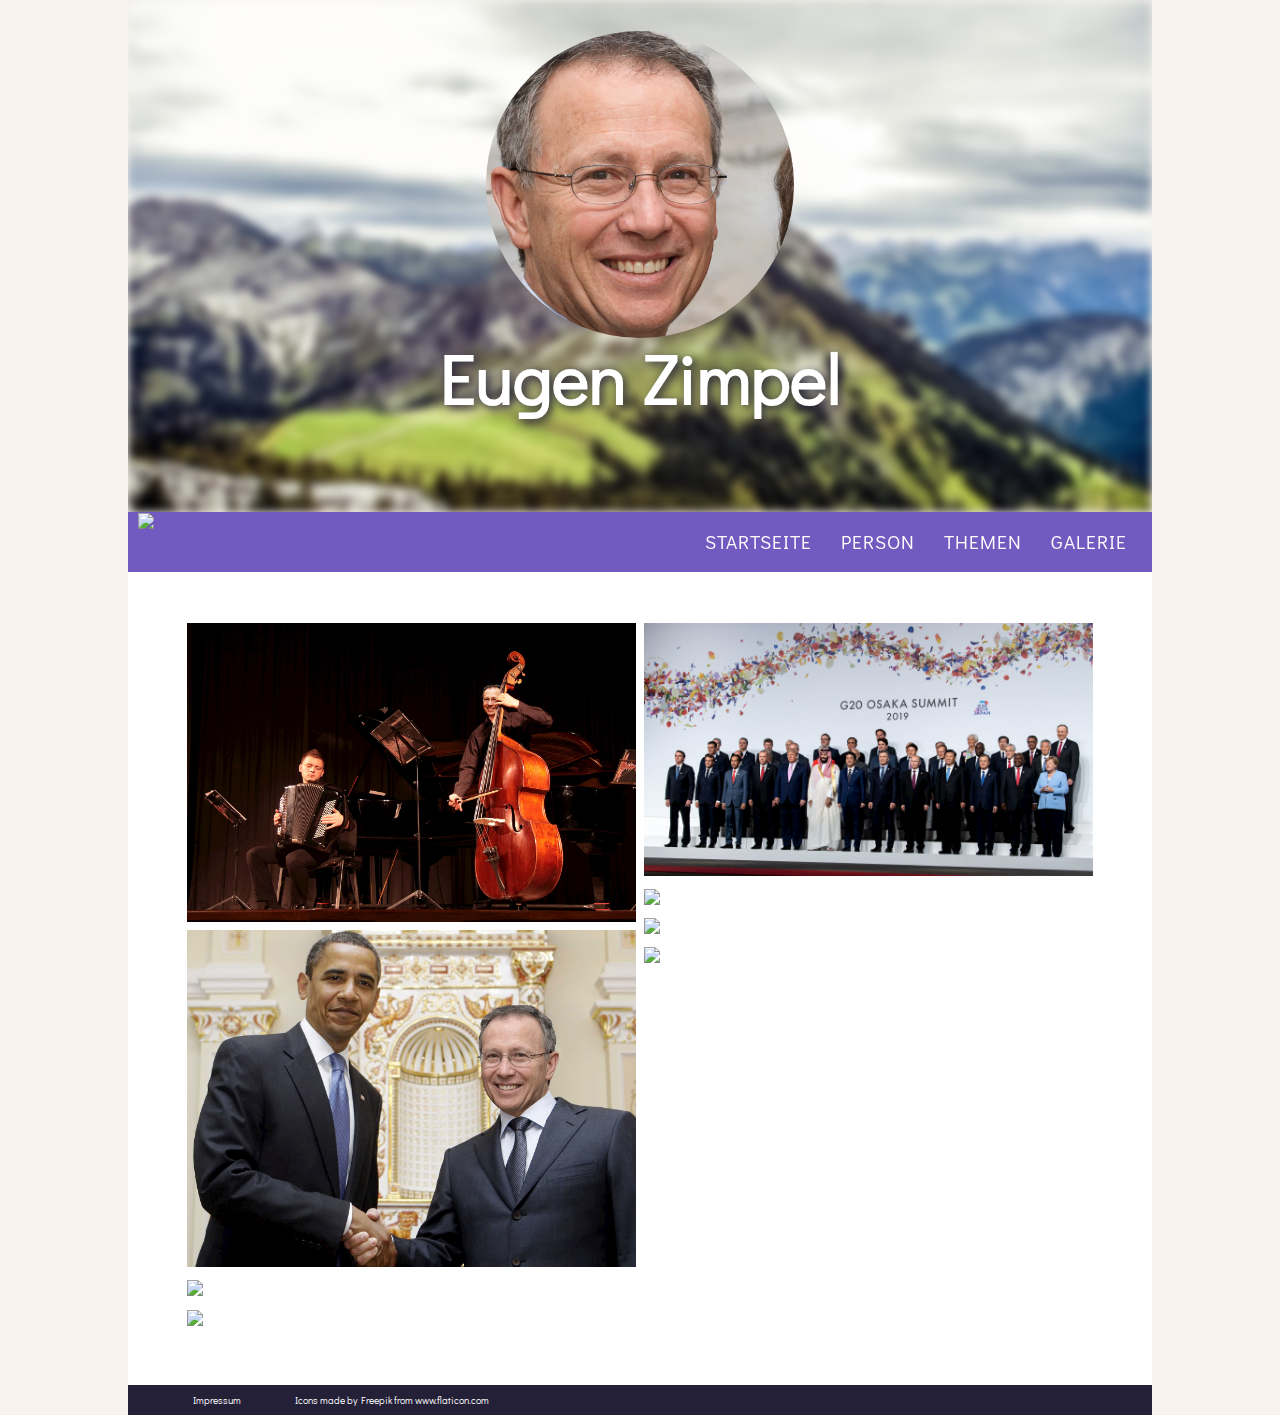
==== subsites/gallery.html @ f3b70e69 "Added: Bilder bei Themen (Work in progress)" ====
<!DOCTYPE html>
<html>

<head>
	<meta charset="UTF-8">
	<meta name="viewport" content="width=device-width, initial-scale=1.0">
	<link rel="stylesheet" href="../main.css" type="text/css">
	<title>Eugen Zimpel | Galerie</title>
	<link rel="apple-touch-icon" sizes="180x180" href="../apple-touch-icon.png">
	<link rel="icon" type="image/png" sizes="32x32" href="../favicon-32x32.png">
	<link rel="icon" type="image/png" sizes="16x16" href="../favicon-16x16.png">
	<link rel="manifest" href="../site.webmanifest">
	<link rel="mask-icon" href="../safari-pinned-tab.svg" color="#5bbad5">
	<meta name="msapplication-TileColor" content="#da532c">
	<meta name="theme-color" content="#ffffff">
	<link rel="stylesheet" href="https://fonts.googleapis.com/css?family=Didact Gothic">

</head>

<body>
	<div id="wrapper">
		<div id="banner">
			<img class="fill" id="MenuBackground" src="../assets/banner.jpg" alt="">
			<div id="portrait">
				<img src="../assets/eugenzimpel.jpg" alt="">
				<h1>Eugen Zimpel</h1>
			</div>
		</div>
		<header class="CenterHorizontal">
			<a href="../index.html"><img id="logo" src="../assets/abc_weiss.svg"></a href="../index.html">
			<nav id="navigation">
				<label class="noselect" for="hamburger">&#9776;</label>
				<input type="checkbox" id="hamburger">
				<ul>
					<li><a href="../index.html">Startseite</a></li>
					<li><a href="person.html">Person</a></li>
					<li><a href="themes.html">Themen</a></li>
					<li><a href="gallery.html">Galerie</a></li>
				</ul>
			</nav>
		</header>
		<div id="content" class="CenterHorizontal">
			<div class="row">
				<div class="column">
					<div class="galleryGraphicDiv">
						<img class="galleryGraphic" src="../assets/eugen_bass.jpg">
					</div>
					<div class="galleryGraphicDiv">
						<img class="galleryGraphic" src="../assets/eugen_obama.jpg">
					</div>
					<div class="galleryGraphicDiv">
						<img class="galleryGraphic" src="../assets/eugen_dobrindt.jpg">
					</div>
					<div class="galleryGraphicDiv">
						<img class="galleryGraphic" src="../assets/eugen_merkel.png">
					</div>
				</div>
				<div class="column">
					<div class="galleryGraphicDiv">
						<img id="IMGeugenG20" class="galleryGraphic" src="../assets/eugen_g20.jpg">
					</div>
					<div class="galleryGraphicDiv">
						<img class="galleryGraphic" src="../assets/eugen_queen.jpg">
					</div>
					<div class="galleryGraphicDiv">
						<img class="galleryGraphic" src="../assets/eugen_farmerLow.jpg">
					</div>
					<div class="galleryGraphicDiv">
						<img class="galleryGraphic" src="../assets/eugen_wef.jpg">
					</div>
				</div>
			</div>
		</div>
		<footer class="CenterHorizontal">
			<p><a href="imprint.html">Impressum</a></p>
			<p>Icons made by <a href="https://www.flaticon.com/authors/freepik" title="Freepik">Freepik</a> from <a
					href="https://www.flaticon.com/" title="Flaticon"> www.flaticon.com</a></p>
		</footer>
	</div>
</body>

</html>
---- main.css ----
html, body, div, span, applet, object,
iframe, h1, h2, h3, h4, h5, h6, p, blockquote,
pre, a, abbr, acronym, address, big, cite,
code, del, dfn, em, img, ins, kbd, q, s, samp,
small, strike, strong, sub, sup, tt, var, b,
u, i, center, dl, dt, dd, ol, ul, li, fieldset,
form, label, legend, table, caption, tbody,
tfoot, thead, tr, th, td, article, aside,
canvas, details, embed, figure, figcaption,
footer, header, hgroup, menu, nav, output, ruby,
section, summary, time, mark, audio, video {
	/* Für alle Elemente zunächst margin, padding, border auf 0 setzen (da es einige Standardwerte gibt)
	und die Schriftart für alle Elemente übernehmen */
	margin: 0;
	padding: 0;
	border: 0;
	font-size: 100%;
	font: inherit;
}

html {
	/* Dadurch hat die "Padding"-Eigenschaft keinen Einfluss auf die Gesamtgröße des Elements */
	box-sizing: border-box;
}

*, *:before, *:after {
	/* border-box für alle Elemente übernehmen */
	box-sizing: inherit;
}

strong, b {
	font-weight: 1000;
}

body {
	font-family: "Didact Gothic";
	font-size: 16px;
	background-color: #F7F2ED;
}

header {
	/* Header immer oben anzeigen */
	position: -webkit-sticky;
	position: sticky;
	top: 0;
	background-color: #725ac1; /* Zwischenhalter für Farbe: 0098D4 */
	height: 60px;
	width: 100%;
	z-index: 100;
}

footer {
	height: 30px;
	width: 100%;
	line-height: 25px;
	background-color: #242038;
	padding: 0 15px;
	text-decoration: none;
}

footer > p {
	margin-left: 50px;
	color: white;
	display: inline;
	text-decoration: none;
	font-size: 10px;
}

footer a {
	color: white;
	display: inline;
	text-decoration: none; /* Strich unter dem Link ausblenden */
}

h1, h2, h3, h4, h5, h6 {
	color: #242038;
	font-weight: 700; /* Linienstärke der Schrift */
	line-height: 1em;
	margin: 0 0 0.5625em 0;
}

	h1 a, h2 a, h3 a, h4 a, h5 a, h6 a {
		border: 0;
		color: inherit;
		text-decoration: none;
	}

h1 {
	font-size: 3.5em;
}

h2 {
	font-size: 2em;
}

h3 {
	font-size: 1.75em;
}

h4 {
	font-size: 1.25em;
}

h5 {
	font-size: 0.9em;
}

h6 {
	font-size: 0.7em;
}

p {
	font-size: 1.2em;
	margin: 0 0 2.25em 0;
}

li {
	font-size: 1.2em;
	margin: 0 0 0.5em 0;
}

ul {
	font-size: 1em;
	margin-left: 20px;
	margin-bottom: 35px;
}

/*

	Basiselemente im HTML-Dokument

*/

/* Der Wrapper beinhaltet die Content-Elemente im Body, damit man z.B. nur an einer Stelle die Breite setzen muss */
#wrapper {
	width: 80vw;
	align-self: center;
	margin-left: 10vw;
	margin-right: auto;
}

#content {
	width: 100%;
	background-color: #FFFFFF;
	padding: 5%;
}

.noselect {
	/* Damit kann das Burger-Icon nicht markiert werden */
	-webkit-touch-callout: none; /* iOS Safari */
	-webkit-user-select: none; /* Safari */
	-khtml-user-select: none; /* Konqueror HTML */
	-moz-user-select: none; /* Old versions of Firefox */
	-ms-user-select: none; /* Internet Explorer/Edge */
	user-select: none; /* Non-prefixed version, currently supported by Chrome, Opera and Firefox */
  }

.fill {
	/* Wird für ein responsives Seitenverhältnis benötigt */
	overflow: hidden;
	object-fit: cover;
}

/* Banner mit Landschaft und Portrait */
#MenuBackground {
	width: 100%;
	height: auto;

	 /* Unschärfe-Effekt */
	filter: blur(5px);
	transition: filter 0.7s ease-in-out;
}

#banner {
	position: relative;
	width: 100%;
	height: 60vh;
	min-height: 450px;
	max-height: 40vw;
	display: flex;
	overflow: hidden;
}

#banner:hover #MenuBackground {
	/* Bild bei Hover schärfen */
	filter: blur(0);
}

#portrait {
	width: 100%;
	height: 80%;
	position: absolute;
	top: 0;
	left: 0;
	text-align: center;
}

#portrait h1 {
	color: white;	
	text-shadow: 3px 3px 10px #242038;
	margin-left: auto;
	margin-right: auto;
	font-size: 5.5vw;
	/*v
	Das hier wäre die Umrandung	
	-webkit-text-stroke-color: black;
	-webkit-text-stroke-width: 2.00px;
	*/
}

#portrait img {
	margin-top: 3%;
	height: 75%;
	max-height: 25vw;
	border-radius: 50%;
}

/* Navigationsleiste im Header */
#logo {
	height: 100%;
	margin-left: 1%;	
}

#navigation {
	/* Navigationselemente rechts anordnen */
	position: absolute;
	top: 0;
	right: 0;

	line-height: 60px;
	height: 100%;
	width: 75%;
}

#navigation > ul {
	/* Ungeordnete Liste für Startseite, Person, Themen, Galerie */
	list-style-type: none; /* Keine Listenpunkte */
	float: right;
}

#navigation > ul > li {
	display: inline-block; /* Listenelemente in einer Zeile anzeigen */
	margin-right: 25px;
	font-size: 1.2em;
	letter-spacing: 1px; /* Abstand zwischen den Zeichen */
}

#navigation > ul > li > a {
	color: white !important;
	text-transform: uppercase; /* Buchstaben in CAPS anzeigen */
	text-decoration: none;
	float: right;

	/* Dauer der Animation */
	-webkit-transition: 0.25s ease-in-out;
	-moz-transition: 0.25s ease-in-out;
	-o-transition: 0.25s ease-in-out;
	transition: 0.25s ease-in-out;
}

#navigation > ul > li > a:hover {
	/* Elemente bewegen sich bei Hover nach oben */
	-webkit-transform: translateY(-0.25em);
	-moz-transform: translateY(-0.25em);
	-o-transform: translateY(-0.25em);
	-ms-transform: translateY(-0.25em);
	transform: translateY(-0.25em);
}

/* Hamburgericon */
#navigation label, #hamburger {
	display: none; /* In der Desktopansicht soll das Hamburgericon nicht angezeigt werden */
}

/*

	Person

*/
.width-25 {
	width:25%;
}

.table{
	border-spacing: .6em;
	margin-top: -1em;
}

/*

	Galerie

*/
.row {
	display: flex;
	flex-wrap: wrap;
	padding: 0 4px;
	overflow: hidden;
	margin: auto;
	/* align-items: center; */
	justify-content: center;
	z-index: 0;
}

.column {
	flex: 50%;
	max-width: 50%;
	padding: 0 4px;
	overflow: hidden;
	z-index: 0;
}
  
.column img {
	vertical-align: middle;
	width: 100%;
	transition: transform .5s ease;
	overflow: hidden;
}

.galleryGraphicDiv {
	overflow: hidden;
	margin-bottom: 8px;
}

#IMGeugenG20 {
	transform-origin: 95% 50%;
  	transition: transform 1s, filter .5s ease-out;
}

.galleryGraphic:hover {
	transform: scale(1.2);
}

#IMGeugenG20:hover {
	transform: scale(5);
}

/*

	Breakpoints für verschiedene Fensterbreiten

*/

@media only screen and (max-width: 1680px) {

}

@media only screen and (max-width: 1080px) {
	#portrait img {
		margin-top: 3%;
		max-height: 75vw;
		max-width: 75vw;
	}

	#portrait h1 {
		font-size: 3.75em;
	}
}
 
@media only screen and (max-width: 840px) {
	#navigation ul {
		display: none; /* Wichtig: Normalerweise wird in der mobilen Ansicht das Menü ausgeblendet */
		background-color: #725ac1;
		width: 300px; /* Breite des erscheinenden Menüs */
	}

	#navigation ul li {
		display: block;
		margin: 0;
		height: 60px; /* Höhe der Menüelemente */
		border-top: 1px solid #242038; /* Trennstrich zwischen den Elementen */
	}

	#navigation ul li a {
		width: 300px;
		text-align: center;
	}

	#navigation > ul > li > a:hover{
		/* Bei der mobilen Ansicht bewegen sich die Elemente bei Hover nach rechts */
		-webkit-transform: translateX(1em);
		-moz-transform: translateX(1em);
		-o-transform: translateX(1em);
		-ms-transform: translateX(1em);
		transform: translateX(1em);
	}
	
	/* Burgersymbol */
	#navigation label {
		display: block;
		margin-left: 80%;
		width: 20%;
		font-size: 1.5em;
		font-style: normal;
		text-align: center;
	}

	#navigation input:checked ~ ul {
		/* Wenn die Checkbox aktiviert wird (-> Burgericon angetippt), werden die Menüelemente untereinander angezeigt */
		display: block;
	}

	#portrait {
		margin-top: 2vh;
		width: 100%;
		font-size: 25px;
	}

	#portrait h1 {
		font-size: 2.5em;
	}

	#wrapper {
		width: 92vw;
		margin-left: 4vw;
	}

	.column {
		flex: 50%;
		max-width: 50%;
	}
}

/* Extra small devices (phones, 600px and down) */
@media only screen and (max-width: 736px) {
	.column {
		flex: 100%;
		max-width: 100%;
	}
}

/*

	Animationen

*/
@-webkit-keyframes zoomout {
	0% {transform: scale(1);}
	50% {transform: scale(0.67);}
	100% {transform: scale(1);}
}

@keyframes zoomout {
	  0% {transform: scale(1);}
	50% {transform: scale(0.67);}
	100% {transform: scale(1);}
}

@-webkit-keyframes zoomoutFull {
	0% {
		/* transform: scale(10); */
		/* width: 100vw;
		height: auto; */
		/* margin-left: 20vw; */
		/* position:relative; */
		width: 100vw;
		height: auto;
		z-index: 10000;
		/* transition: 2s all; */
	}
	/* 50% {transform: scale(2.5);} */
	100% {
		/* transform: scale(1);
		margin-left: 0vw;
		position:relative;
		z-index: 10000; */
		/* height: 100%;
		width: auto; */
		/* transition: 2s all; */
		width: 100%;
		height: auto;
	}
}

@keyframes zoomoutFull {
	0% {
		/* transform: scale(10); */
		/* margin-left: 20vw;
		width: 100vw;
		height: auto; */
		/* position:relative; */
		width: 100vw;
		height: auto;
		z-index: 10000;
		/* transition: 2s all; */
	}
	/* 50% {transform: scale(2.5);} */
	100% {
		/* transform: scale(1);
		margin-left: 0vw;
		position:relative;
		z-index: 10000; */
		/* height: 100%;
		width: auto; */
		/* transition: 2s all; */
		width: 100%;
		height: auto;
	}
}
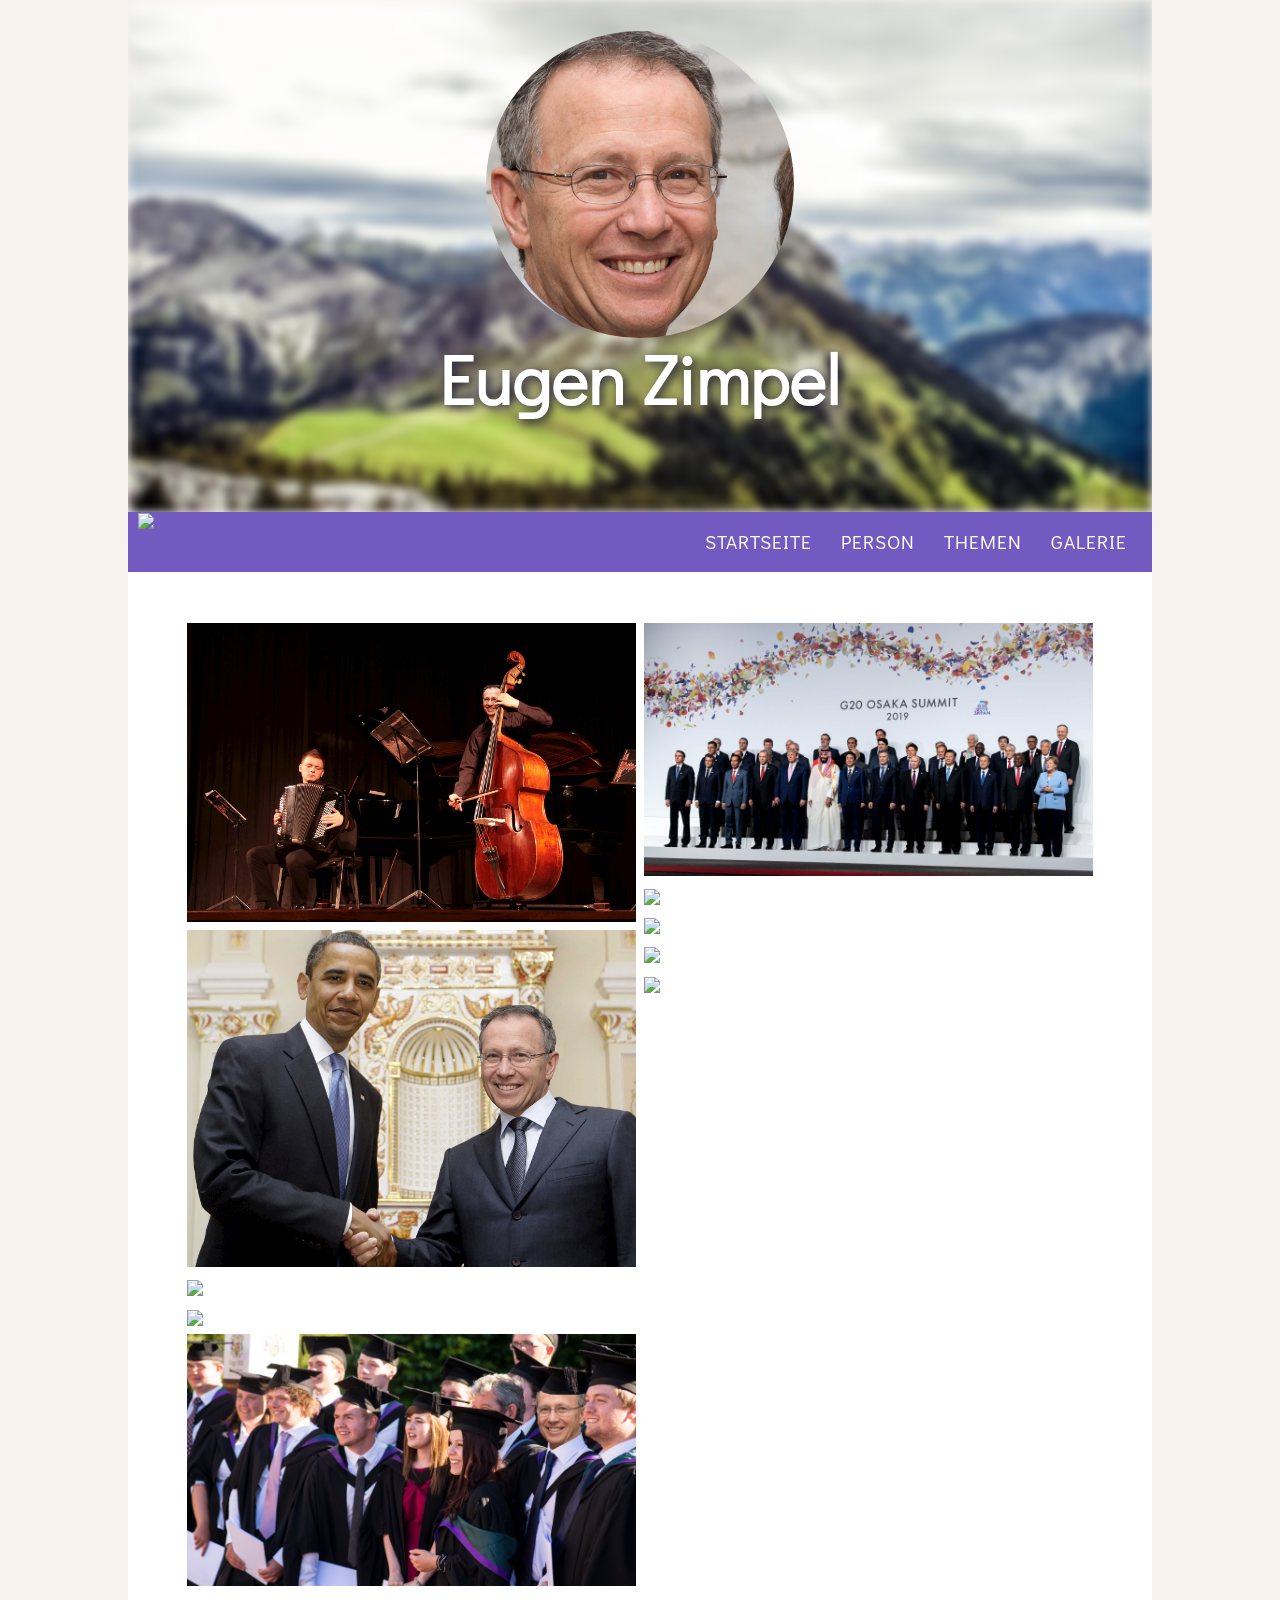
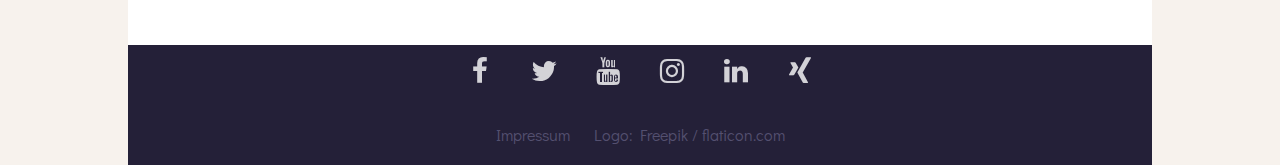
==== commit a31bd1c6: "Added: Graduation Day Foto" ====
--- a/subsites/gallery.html
+++ b/subsites/gallery.html
@@ -14,7 +14,7 @@
 	<meta name="msapplication-TileColor" content="#da532c">
 	<meta name="theme-color" content="#ffffff">
 	<link rel="stylesheet" href="https://fonts.googleapis.com/css?family=Didact Gothic">
-
+	<link rel="stylesheet" href="https://cdnjs.cloudflare.com/ajax/libs/font-awesome/4.7.0/css/font-awesome.min.css">
 </head>
 
 <body>
@@ -26,7 +26,7 @@
 				<h1>Eugen Zimpel</h1>
 			</div>
 		</div>
-		<header class="CenterHorizontal">
+		<header class="noselect">
 			<a href="../index.html"><img id="logo" src="../assets/abc_weiss.svg"></a href="../index.html">
 			<nav id="navigation">
 				<label class="noselect" for="hamburger">&#9776;</label>
@@ -34,7 +34,7 @@
 				<ul>
 					<li><a href="../index.html">Startseite</a></li>
 					<li><a href="person.html">Person</a></li>
-					<li><a href="themes.html">Themen</a></li>
+					<li><a href="topics.html">Themen</a></li>
 					<li><a href="gallery.html">Galerie</a></li>
 				</ul>
 			</nav>
@@ -54,6 +54,9 @@
 					<div class="galleryGraphicDiv">
 						<img class="galleryGraphic" src="../assets/eugen_merkel.png">
 					</div>
+					<div class="galleryGraphicDiv">
+						<img class="galleryGraphic" src="../assets/eugen_graduation.jpg">
+					</div>
 				</div>
 				<div class="column">
 					<div class="galleryGraphicDiv">
@@ -68,13 +71,26 @@
 					<div class="galleryGraphicDiv">
 						<img class="galleryGraphic" src="../assets/eugen_wef.jpg">
 					</div>
+					<div class="galleryGraphicDiv">
+						<img class="galleryGraphic" src="../assets/eugen_family.jpg">
+					</div>
 				</div>
 			</div>
 		</div>
-		<footer class="CenterHorizontal">
-			<p><a href="imprint.html">Impressum</a></p>
-			<p>Icons made by <a href="https://www.flaticon.com/authors/freepik" title="Freepik">Freepik</a> from <a
-					href="https://www.flaticon.com/" title="Flaticon"> www.flaticon.com</a></p>
+		<footer>
+			<div>
+					<a href="http://facebook.com" class="fa fa-facebook" target="_blank"></a>
+					<a href="http://twitter.com" class="fa fa-twitter" target="_blank"></a>
+					<a href="http://youtube.com" class="fa fa-youtube" target="_blank"></a>
+					<a href="http://instagram.com" class="fa fa-instagram" target="_blank"></a>
+					<a href="http://linkedin.com" class="fa fa-linkedin" target="_blank"></a>
+					<a href="http://xing.com" class="fa fa-xing" target="_blank"></a>	
+			</div>
+			<div>
+				<p><a href="imprint.html">Impressum</a></p>
+				<p>Logo: <a href="https://www.flaticon.com/authors/freepik" title="Freepik">Freepik</a> / <a
+						href="https://flaticon.com/" title="Flaticon">flaticon.com</a></p>
+			</div>
 		</footer>
 	</div>
 </body>
--- a/main.css
+++ b/main.css
@@ -1,3 +1,5 @@
+/* https://coolors.co/242038-725ac1-8d86c9-cac4ce-f7ece1 */
+
 html, body, div, span, applet, object,
 iframe, h1, h2, h3, h4, h5, h6, p, blockquote,
 pre, a, abbr, acronym, address, big, cite,
@@ -21,6 +23,8 @@
 html {
 	/* Dadurch hat die "Padding"-Eigenschaft keinen Einfluss auf die Gesamtgröße des Elements */
 	box-sizing: border-box;
+	/* Dadurch wird das Springen im Inhaltsverzeichnis "smooth" */
+	scroll-behavior: smooth;
 }
 
 *, *:before, *:after {
@@ -28,8 +32,12 @@
 	box-sizing: inherit;
 }
 
+a {
+	text-decoration: none; /* Strich unter dem Link ausblenden */
+}
+
 strong, b {
-	font-weight: 1000;
+	font-weight: 700;
 }
 
 body {
@@ -50,26 +58,52 @@
 }
 
 footer {
-	height: 30px;
-	width: 100%;
-	line-height: 25px;
+	height: 120px;
+	width: 100%;
+	line-height: 60px;
 	background-color: #242038;
-	padding: 0 15px;
+	padding: 0 20px;
 	text-decoration: none;
-}
-
-footer > p {
-	margin-left: 50px;
-	color: white;
+	font-size: 1em;
+}
+
+footer div {
+	display: block;
+	height: 50%;
+	width: 100%;
+	text-align: center;
+}
+
+footer p {
+	margin: 0 10px;
+	color: #545070;
 	display: inline;
 	text-decoration: none;
-	font-size: 10px;
+	font-size: 1em;
 }
 
 footer a {
-	color: white;
+	color: #545070;
 	display: inline;
 	text-decoration: none; /* Strich unter dem Link ausblenden */
+}
+
+.fa { /* Social Media-Icons */
+	-webkit-transition: opacity 0.2s ease-in-out;
+	-moz-transition: opacity 0.2s ease-in-out;
+	transition: opacity 0.2s ease-in-out;
+	opacity: 0.8;
+	
+	color: #ffffff;
+	width: 50px;
+	text-align: center;
+	text-decoration: none;
+	margin: 0 5px;
+	font-size: 1.75em !important;
+}
+
+.fa:hover {
+	opacity: 1;
 }
 
 h1, h2, h3, h4, h5, h6 {
@@ -123,6 +157,10 @@
 	font-size: 1em;
 	margin-left: 20px;
 	margin-bottom: 35px;
+}
+
+table {
+	font-size: 1.2em;
 }
 
 /*
@@ -159,6 +197,7 @@
 	/* Wird für ein responsives Seitenverhältnis benötigt */
 	overflow: hidden;
 	object-fit: cover;
+	height: 100%;
 }
 
 /* Banner mit Landschaft und Portrait */
@@ -270,6 +309,7 @@
 /* Hamburgericon */
 #navigation label, #hamburger {
 	display: none; /* In der Desktopansicht soll das Hamburgericon nicht angezeigt werden */
+	color: #FFFFFF;
 }
 
 /*
@@ -288,9 +328,23 @@
 
 /*
 
-	Galerie
+	Galerie / Themen
 
 */
+.div-jmp {
+	position: relative;
+	top: -75px;
+}
+
+#index {
+	padding-left: 25px;
+	font-size: 1.2em !important;
+}
+
+#index a {
+	color: #242038 !important;
+}
+
 .row {
 	display: flex;
 	flex-wrap: wrap;
@@ -317,6 +371,11 @@
 	overflow: hidden;
 }
 
+.column.topic-img {
+	margin-bottom: 25px;
+	padding: 0 2.5%;
+}
+
 .galleryGraphicDiv {
 	overflow: hidden;
 	margin-bottom: 8px;
@@ -423,6 +482,17 @@
 
 /* Extra small devices (phones, 600px and down) */
 @media only screen and (max-width: 736px) {
+	footer p {
+		display: block;
+		height: 50%;
+		margin: 0;
+		line-height: 0;
+	}
+	
+	.fa {
+		width: 10%;
+	}
+	
 	.column {
 		flex: 100%;
 		max-width: 100%;
@@ -497,3 +567,4 @@
 		height: auto;
 	}
 }
+
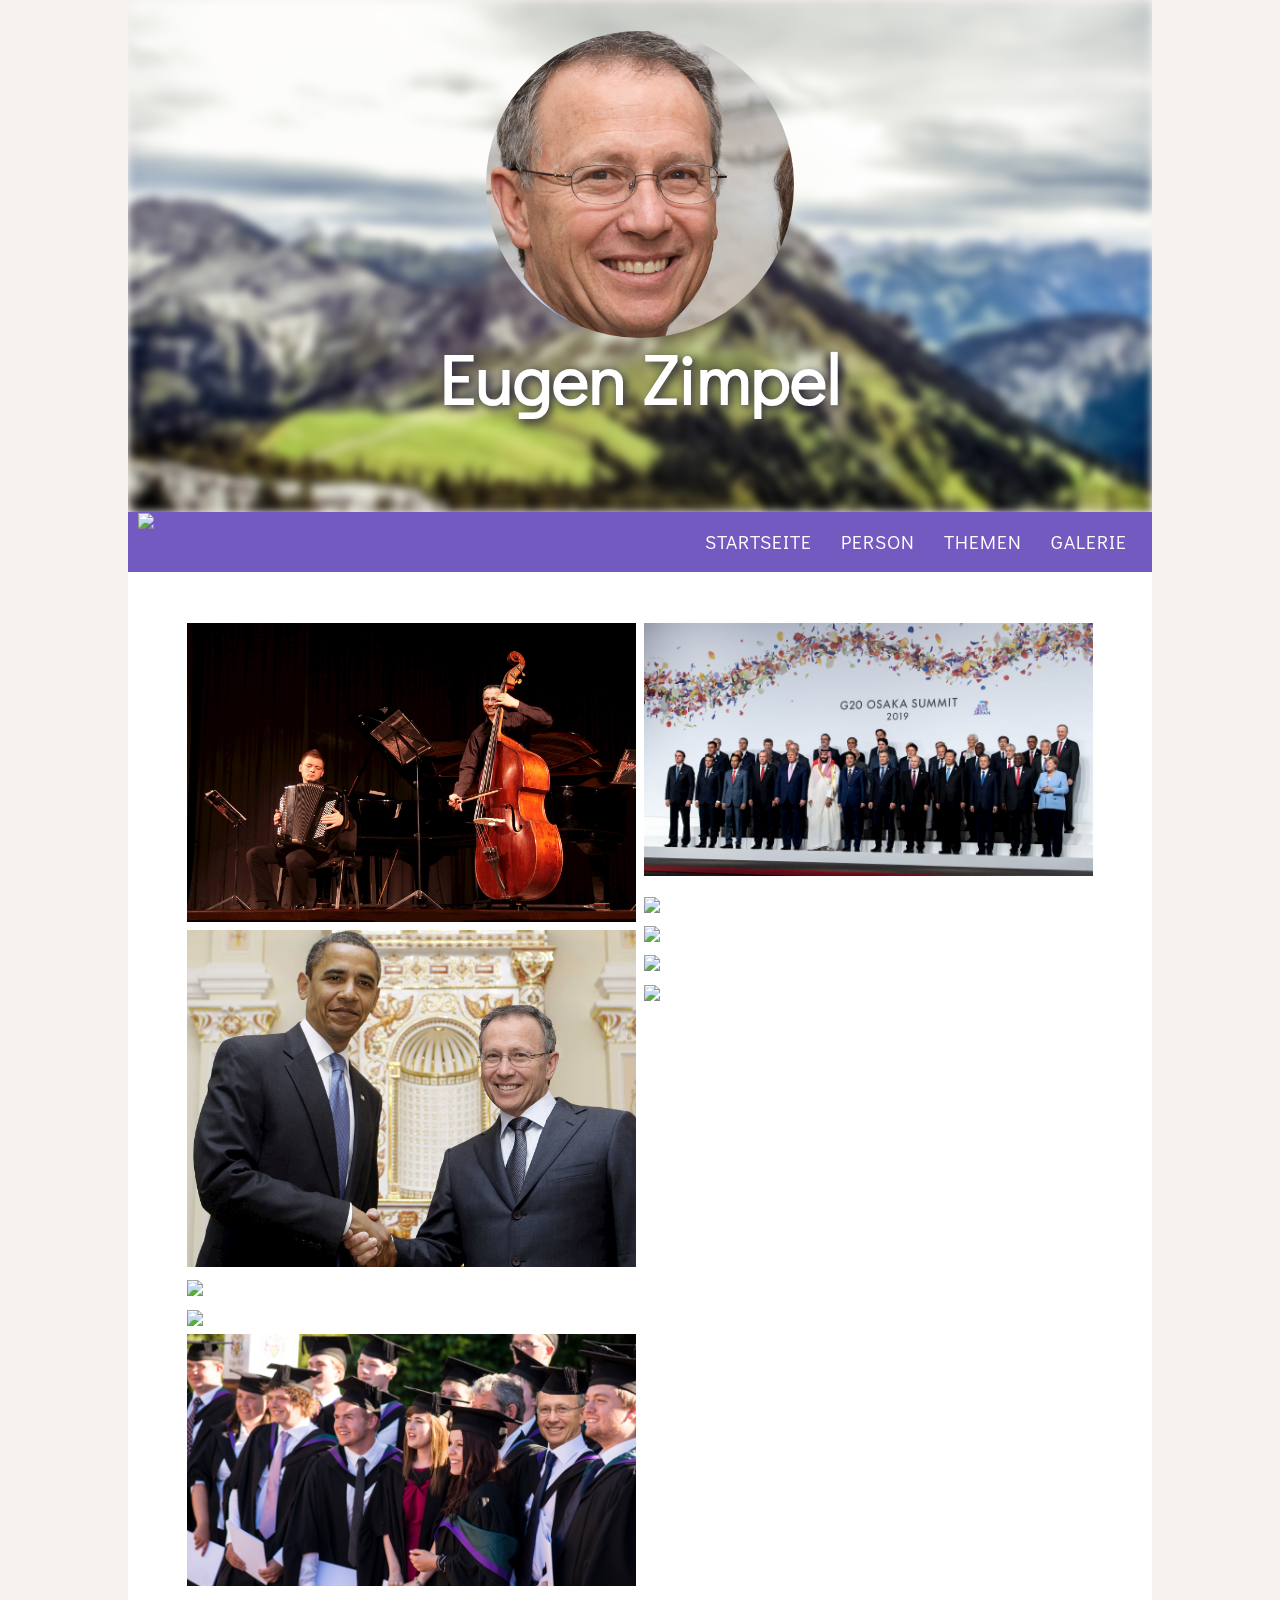
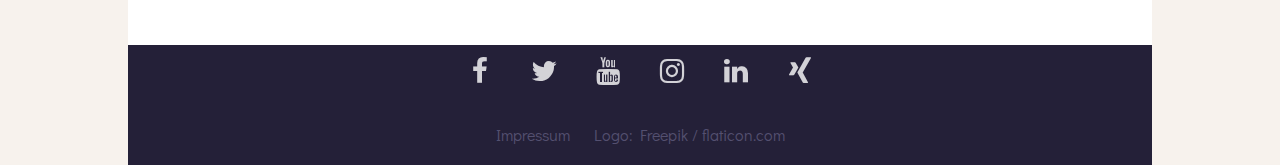
==== commit ae7db7c9: "Edit: Richtige Überschriften für Bilder eingefügt" ====
--- a/subsites/gallery.html
+++ b/subsites/gallery.html
@@ -44,35 +44,65 @@
 				<div class="column">
 					<div class="galleryGraphicDiv">
 						<img class="galleryGraphic" src="../assets/eugen_bass.jpg">
+						<div class="hoverTextDiv">
+							<div class="hoverText">Eugen spielt Kontrabass</div>
+						</div>
 					</div>
 					<div class="galleryGraphicDiv">
 						<img class="galleryGraphic" src="../assets/eugen_obama.jpg">
+						<div class="hoverTextDiv">
+							<div class="hoverText">Staatsbesuch in Amerika</div>
+						</div>
 					</div>
 					<div class="galleryGraphicDiv">
 						<img class="galleryGraphic" src="../assets/eugen_dobrindt.jpg">
+						<div class="hoverTextDiv">
+							<div class="hoverText">Ministerium für Verkehr</div>
+						</div>
 					</div>
 					<div class="galleryGraphicDiv">
 						<img class="galleryGraphic" src="../assets/eugen_merkel.png">
+						<div class="hoverTextDiv">
+							<div class="hoverText">CDU Parteitag</div>
+						</div>
 					</div>
 					<div class="galleryGraphicDiv">
 						<img class="galleryGraphic" src="../assets/eugen_graduation.jpg">
+						<div class="hoverTextDiv">
+							<div class="hoverText">Promotion</div>
+						</div>
 					</div>
 				</div>
 				<div class="column">
 					<div class="galleryGraphicDiv">
-						<img id="IMGeugenG20" class="galleryGraphic" src="../assets/eugen_g20.jpg">
+						<img id="IMGeugenG20" src="../assets/eugen_g20.jpg">
+						<div class="hoverTextDiv">
+							<div class="hoverText">G20-Gipfel</div>
+						</div>
 					</div>
 					<div class="galleryGraphicDiv">
 						<img class="galleryGraphic" src="../assets/eugen_queen.jpg">
+						<div class="hoverTextDiv">
+							<div class="hoverText">Staatsbesuch in Großbritannien</div>
+						</div>
 					</div>
 					<div class="galleryGraphicDiv">
 						<img class="galleryGraphic" src="../assets/eugen_farmerLow.jpg">
+						<div class="hoverTextDiv">
+							<div class="hoverText">Heuernte</div>
+						</div>
 					</div>
 					<div class="galleryGraphicDiv">
 						<img class="galleryGraphic" src="../assets/eugen_wef.jpg">
+						<div class="hoverTextDiv">
+							<div class="hoverText">World Economic Forum </div>
+						</div>
 					</div>
 					<div class="galleryGraphicDiv">
 						<img class="galleryGraphic" src="../assets/eugen_family.jpg">
+						<div class="hoverTextDiv">
+							<div class="hoverText">Eugen mit Familie</div>
+						</div>
 					</div>
 				</div>
 			</div>
--- a/main.css
+++ b/main.css
@@ -191,13 +191,17 @@
 	-moz-user-select: none; /* Old versions of Firefox */
 	-ms-user-select: none; /* Internet Explorer/Edge */
 	user-select: none; /* Non-prefixed version, currently supported by Chrome, Opera and Firefox */
-  }
+}
 
 .fill {
 	/* Wird für ein responsives Seitenverhältnis benötigt */
 	overflow: hidden;
 	object-fit: cover;
 	height: 100%;
+}
+
+.fill.right {
+	object-position: right; 
 }
 
 /* Banner mit Landschaft und Portrait */
@@ -342,7 +346,8 @@
 }
 
 #index a {
-	color: #242038 !important;
+	color: #725ac1 !important;
+	text-decoration: underline;
 }
 
 .row {
@@ -356,6 +361,22 @@
 	z-index: 0;
 }
 
+.row.paragraph {
+	padding: 0;
+	margin-bottom: 2.25em;
+}
+
+.row.paragraph .column {
+	padding: 0;
+}
+
+.row.paragraph img {
+	width: 90%;
+	display: block;
+	margin-left: auto;
+	margin-right: auto;
+}
+
 .column {
 	flex: 50%;
 	max-width: 50%;
@@ -371,27 +392,60 @@
 	overflow: hidden;
 }
 
-.column.topic-img {
-	margin-bottom: 25px;
-	padding: 0 2.5%;
-}
-
 .galleryGraphicDiv {
+	position: relative;
 	overflow: hidden;
 	margin-bottom: 8px;
 }
 
 #IMGeugenG20 {
+	position: relative;
+	overflow: hidden;
+	margin-bottom: 8px;
 	transform-origin: 95% 50%;
   	transition: transform 1s, filter .5s ease-out;
 }
 
-.galleryGraphic:hover {
+.hoverTextDiv {
+	opacity: 0;
+	position: absolute;
+	top: 0;
+	left: 0;
+	right: 0;
+	bottom: 0;
+	width: 100%;
+	height: 100%;
+	color: #fff;
+	padding: 15px;
+	background: rgba(0, 0, 0, 0.4);
+	-moz-transition: all 0.4s ease-in-out 0s;
+	-webkit-transition: all 0.4s ease-in-out 0s;
+	-ms-transition: all 0.4s ease-in-out 0s;
+	transition: all 0.4s ease-in-out 0s;
+}
+.hoverText {
+	text-align: center;
+	font-size: 2em;
+	display: inline-block;
+	position: absolute;
+	top: 50%;
+	left: 50%;
+	-moz-transform: translate(-50%, -50%);
+	-webkit-transform: translate(-50%, -50%);
+	-ms-transform: translate(-50%, -50%);
+	transform: translate(-50%, -50%);
+}
+
+.galleryGraphicDiv:hover .galleryGraphic {
 	transform: scale(1.2);
 }
 
-#IMGeugenG20:hover {
+.galleryGraphicDiv:hover #IMGeugenG20 {
 	transform: scale(5);
+}
+
+.galleryGraphicDiv:hover .hoverTextDiv{
+	opacity: 1;
 }
 
 /*
@@ -414,13 +468,27 @@
 	#portrait h1 {
 		font-size: 3.75em;
 	}
+
+	.row.paragraph {
+		margin: 0;
+	}
+
+	.row.paragraph .column{
+		flex: 100%;
+		max-width: 100%;
+	}
+
+	.row.paragraph .column.image {
+		margin-bottom: 2.25em;
+	}
 }
  
 @media only screen and (max-width: 840px) {
 	#navigation ul {
 		display: none; /* Wichtig: Normalerweise wird in der mobilen Ansicht das Menü ausgeblendet */
 		background-color: #725ac1;
-		width: 300px; /* Breite des erscheinenden Menüs */
+		width: 100%;
+		max-width: 300px; /* Breite des erscheinenden Menüs */
 	}
 
 	#navigation ul li {
@@ -431,7 +499,8 @@
 	}
 
 	#navigation ul li a {
-		width: 300px;
+		width: 100%;
+		max-width: 300px;
 		text-align: center;
 	}
 
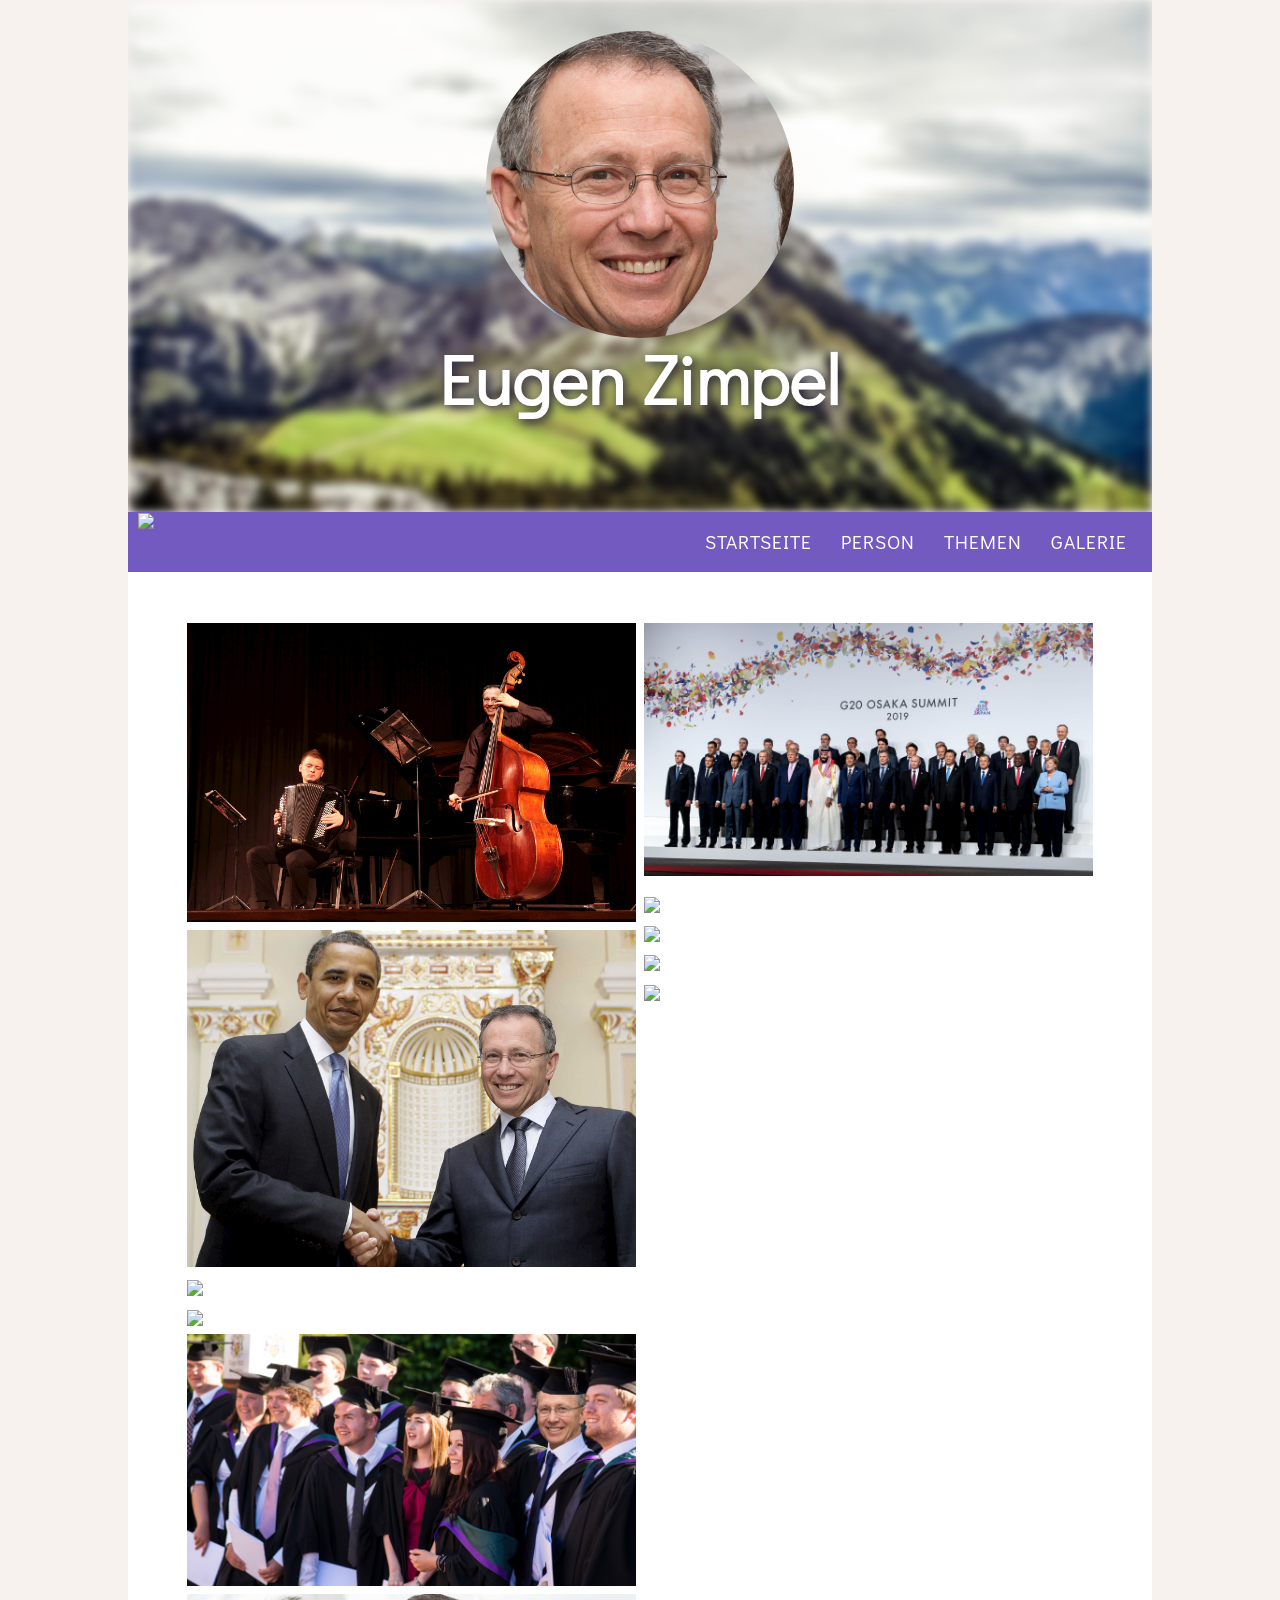
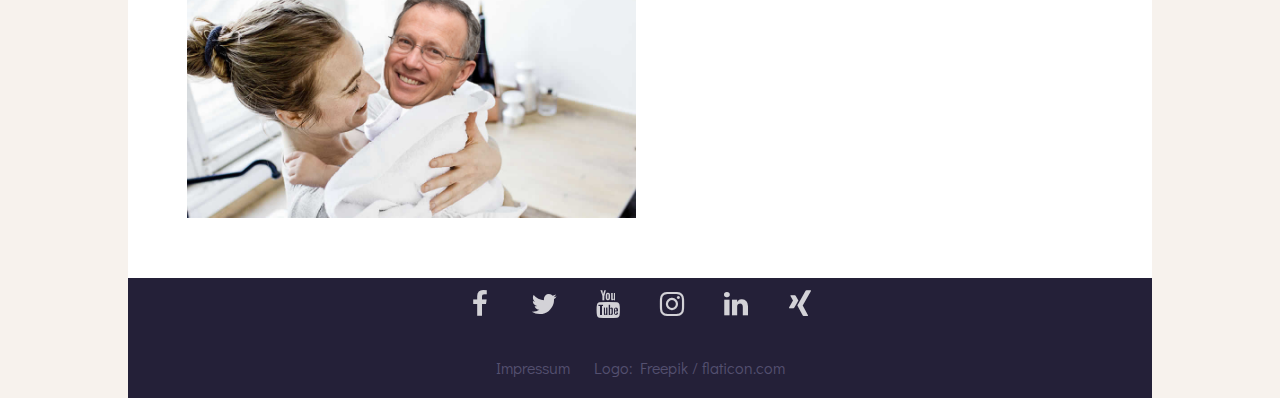
==== commit b1758f6c: "Added: Bild von Eugen als Baby" ====
--- a/subsites/gallery.html
+++ b/subsites/gallery.html
@@ -45,31 +45,37 @@
 					<div class="galleryGraphicDiv">
 						<img class="galleryGraphic" src="../assets/eugen_bass.jpg">
 						<div class="hoverTextDiv">
-							<div class="hoverText">Eugen spielt Kontrabass</div>
+							<div class="hoverText noselect">Eugen spielt Kontrabass</div>
 						</div>
 					</div>
 					<div class="galleryGraphicDiv">
 						<img class="galleryGraphic" src="../assets/eugen_obama.jpg">
 						<div class="hoverTextDiv">
-							<div class="hoverText">Staatsbesuch in Amerika</div>
+							<div class="hoverText noselect">Staatsbesuch in den USA</div>
 						</div>
 					</div>
 					<div class="galleryGraphicDiv">
 						<img class="galleryGraphic" src="../assets/eugen_dobrindt.jpg">
 						<div class="hoverTextDiv">
-							<div class="hoverText">Ministerium für Verkehr</div>
+							<div class="hoverText noselect">Ministerium für Verkehr</div>
 						</div>
 					</div>
 					<div class="galleryGraphicDiv">
 						<img class="galleryGraphic" src="../assets/eugen_merkel.png">
 						<div class="hoverTextDiv">
-							<div class="hoverText">CDU Parteitag</div>
+							<div class="hoverText noselect">CDU Parteitag</div>
 						</div>
 					</div>
 					<div class="galleryGraphicDiv">
 						<img class="galleryGraphic" src="../assets/eugen_graduation.jpg">
 						<div class="hoverTextDiv">
-							<div class="hoverText">Promotion</div>
+							<div class="hoverText noselect">Promotion</div>
+						</div>
+					</div>
+					<div class="galleryGraphicDiv">
+						<img class="galleryGraphic" src="../assets/eugen_baby.jpg">
+						<div class="hoverTextDiv">
+							<div class="hoverText noselect">Eugen mit seiner Mutter</div>
 						</div>
 					</div>
 				</div>
@@ -77,31 +83,31 @@
 					<div class="galleryGraphicDiv">
 						<img id="IMGeugenG20" src="../assets/eugen_g20.jpg">
 						<div class="hoverTextDiv">
-							<div class="hoverText">G20-Gipfel</div>
+							<div class="hoverText noselect">G20-Gipfel</div>
 						</div>
 					</div>
 					<div class="galleryGraphicDiv">
 						<img class="galleryGraphic" src="../assets/eugen_queen.jpg">
 						<div class="hoverTextDiv">
-							<div class="hoverText">Staatsbesuch in Großbritannien</div>
+							<div class="hoverText noselect">Staatsbesuch in Großbritannien</div>
 						</div>
 					</div>
 					<div class="galleryGraphicDiv">
 						<img class="galleryGraphic" src="../assets/eugen_farmerLow.jpg">
 						<div class="hoverTextDiv">
-							<div class="hoverText">Heuernte</div>
+							<div class="hoverText noselect">Heuernte</div>
 						</div>
 					</div>
 					<div class="galleryGraphicDiv">
 						<img class="galleryGraphic" src="../assets/eugen_wef.jpg">
 						<div class="hoverTextDiv">
-							<div class="hoverText">World Economic Forum </div>
+							<div class="hoverText noselect">World Economic Forum </div>
 						</div>
 					</div>
 					<div class="galleryGraphicDiv">
 						<img class="galleryGraphic" src="../assets/eugen_family.jpg">
 						<div class="hoverTextDiv">
-							<div class="hoverText">Eugen mit Familie</div>
+							<div class="hoverText noselect">Eugen mit Familie</div>
 						</div>
 					</div>
 				</div>
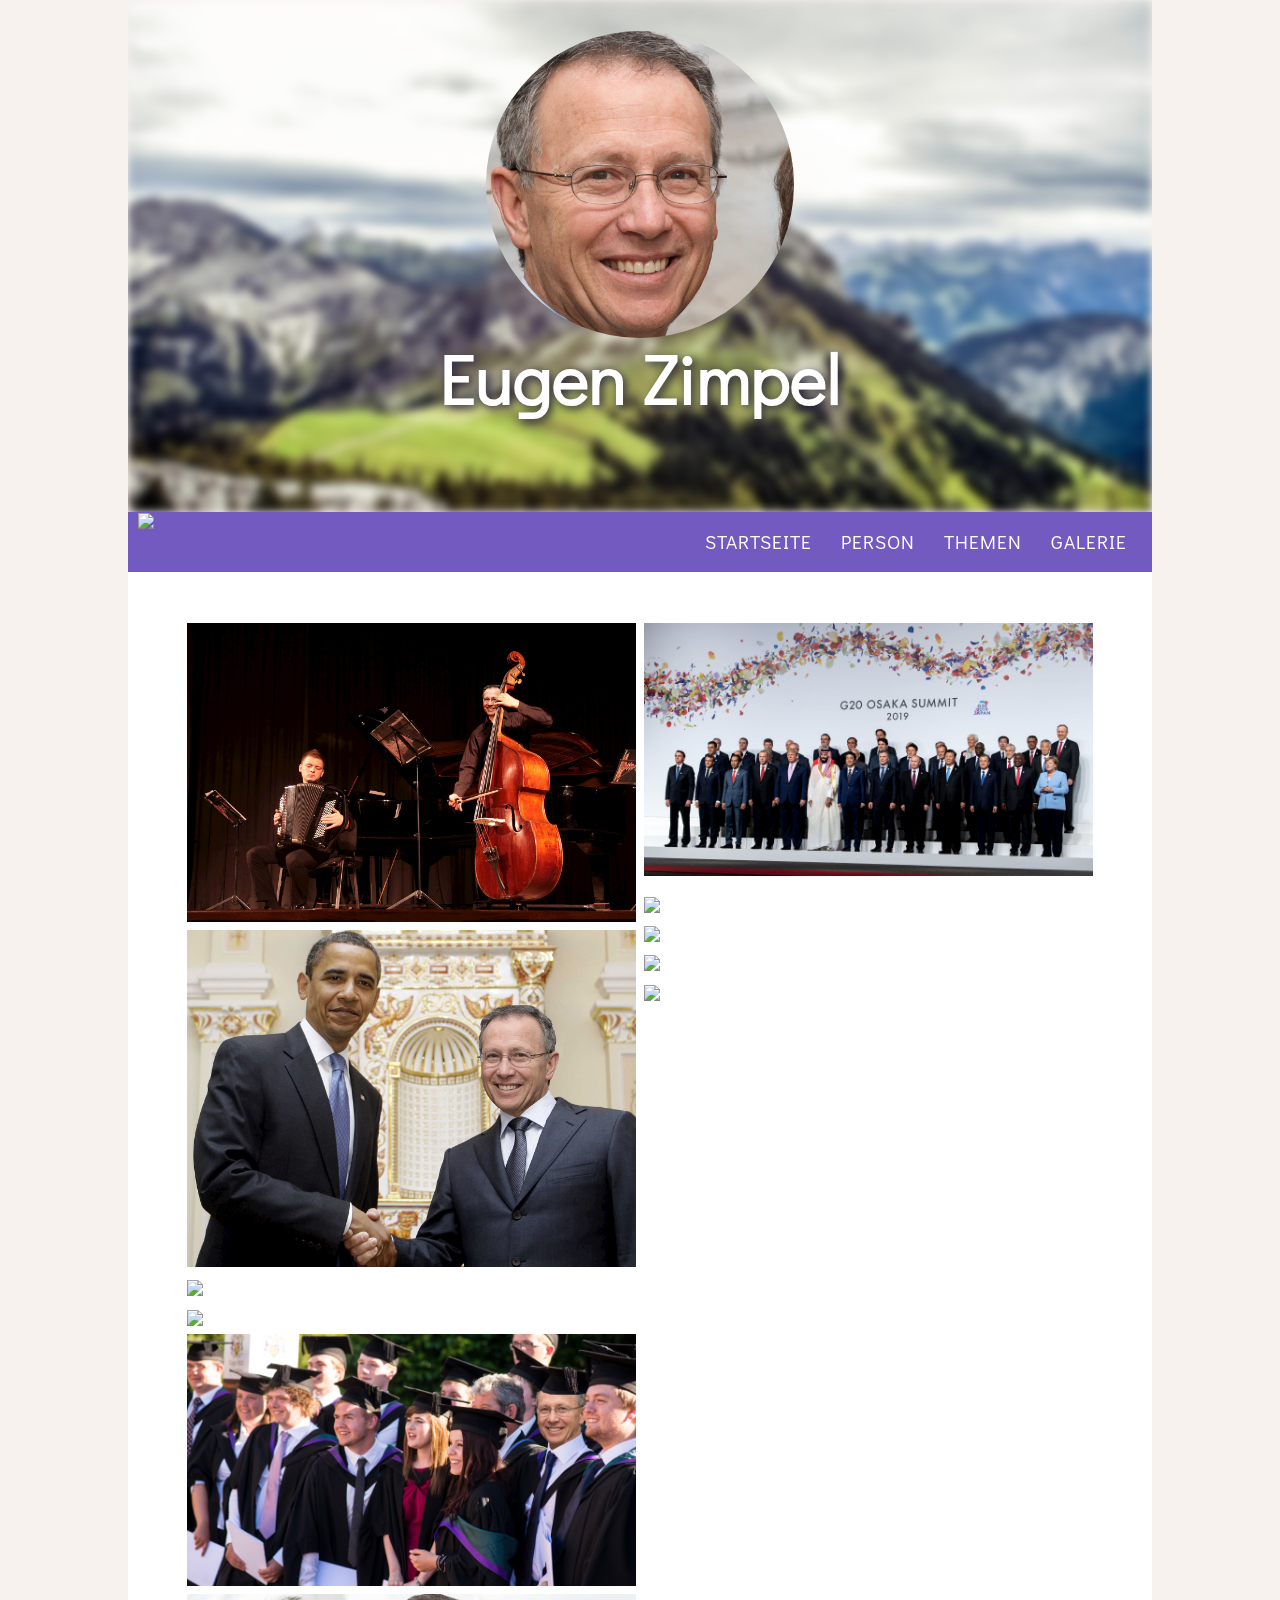
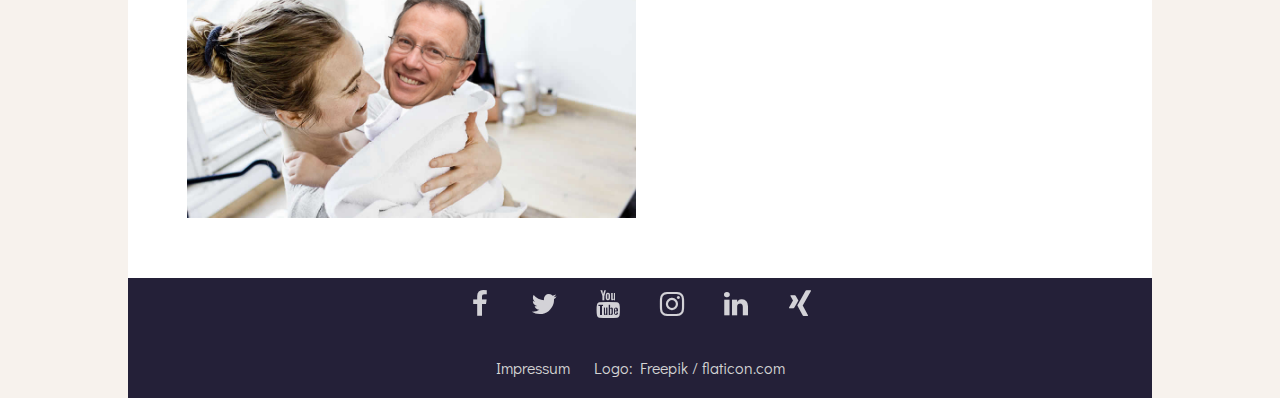
==== commit 180ac6a5: "Edit: Tabs > Spaces (lol)" ====
--- a/subsites/gallery.html
+++ b/subsites/gallery.html
@@ -2,133 +2,133 @@
 <html>
 
 <head>
-	<meta charset="UTF-8">
-	<meta name="viewport" content="width=device-width, initial-scale=1.0">
-	<link rel="stylesheet" href="../main.css" type="text/css">
-	<title>Eugen Zimpel | Galerie</title>
-	<link rel="apple-touch-icon" sizes="180x180" href="../apple-touch-icon.png">
-	<link rel="icon" type="image/png" sizes="32x32" href="../favicon-32x32.png">
-	<link rel="icon" type="image/png" sizes="16x16" href="../favicon-16x16.png">
-	<link rel="manifest" href="../site.webmanifest">
-	<link rel="mask-icon" href="../safari-pinned-tab.svg" color="#5bbad5">
-	<meta name="msapplication-TileColor" content="#da532c">
-	<meta name="theme-color" content="#ffffff">
-	<link rel="stylesheet" href="https://fonts.googleapis.com/css?family=Didact Gothic">
-	<link rel="stylesheet" href="https://cdnjs.cloudflare.com/ajax/libs/font-awesome/4.7.0/css/font-awesome.min.css">
+    <meta charset="UTF-8">
+    <meta name="viewport" content="width=device-width, initial-scale=1.0">
+    <link rel="stylesheet" href="../main.css" type="text/css">
+    <title>Eugen Zimpel | Galerie</title>
+    <link rel="apple-touch-icon" sizes="180x180" href="../apple-touch-icon.png">
+    <link rel="icon" type="image/png" sizes="32x32" href="../favicon-32x32.png">
+    <link rel="icon" type="image/png" sizes="16x16" href="../favicon-16x16.png">
+    <link rel="manifest" href="../site.webmanifest">
+    <link rel="mask-icon" href="../safari-pinned-tab.svg" color="#5bbad5">
+    <meta name="msapplication-TileColor" content="#da532c">
+    <meta name="theme-color" content="#ffffff">
+    <link rel="stylesheet" href="https://fonts.googleapis.com/css?family=Didact Gothic">
+    <link rel="stylesheet" href="https://cdnjs.cloudflare.com/ajax/libs/font-awesome/4.7.0/css/font-awesome.min.css">
 </head>
 
 <body>
-	<div id="wrapper">
-		<div id="banner">
-			<img class="fill" id="MenuBackground" src="../assets/banner.jpg" alt="">
-			<div id="portrait">
-				<img src="../assets/eugenzimpel.jpg" alt="">
-				<h1>Eugen Zimpel</h1>
-			</div>
-		</div>
-		<header class="noselect">
-			<a href="../index.html"><img id="logo" src="../assets/abc_weiss.svg"></a href="../index.html">
-			<nav id="navigation">
-				<label class="noselect" for="hamburger">&#9776;</label>
-				<input type="checkbox" id="hamburger">
-				<ul>
-					<li><a href="../index.html">Startseite</a></li>
-					<li><a href="person.html">Person</a></li>
-					<li><a href="topics.html">Themen</a></li>
-					<li><a href="gallery.html">Galerie</a></li>
-				</ul>
-			</nav>
-		</header>
-		<div id="content" class="CenterHorizontal">
-			<div class="row">
-				<div class="column">
-					<div class="galleryGraphicDiv">
-						<img class="galleryGraphic" src="../assets/eugen_bass.jpg">
-						<div class="hoverTextDiv">
-							<div class="hoverText noselect">Eugen spielt Kontrabass</div>
-						</div>
-					</div>
-					<div class="galleryGraphicDiv">
-						<img class="galleryGraphic" src="../assets/eugen_obama.jpg">
-						<div class="hoverTextDiv">
-							<div class="hoverText noselect">Staatsbesuch in den USA</div>
-						</div>
-					</div>
-					<div class="galleryGraphicDiv">
-						<img class="galleryGraphic" src="../assets/eugen_dobrindt.jpg">
-						<div class="hoverTextDiv">
-							<div class="hoverText noselect">Ministerium für Verkehr</div>
-						</div>
-					</div>
-					<div class="galleryGraphicDiv">
-						<img class="galleryGraphic" src="../assets/eugen_merkel.png">
-						<div class="hoverTextDiv">
-							<div class="hoverText noselect">CDU Parteitag</div>
-						</div>
-					</div>
-					<div class="galleryGraphicDiv">
-						<img class="galleryGraphic" src="../assets/eugen_graduation.jpg">
-						<div class="hoverTextDiv">
-							<div class="hoverText noselect">Promotion</div>
-						</div>
-					</div>
-					<div class="galleryGraphicDiv">
-						<img class="galleryGraphic" src="../assets/eugen_baby.jpg">
-						<div class="hoverTextDiv">
-							<div class="hoverText noselect">Eugen mit seiner Mutter</div>
-						</div>
-					</div>
-				</div>
-				<div class="column">
-					<div class="galleryGraphicDiv">
-						<img id="IMGeugenG20" src="../assets/eugen_g20.jpg">
-						<div class="hoverTextDiv">
-							<div class="hoverText noselect">G20-Gipfel</div>
-						</div>
-					</div>
-					<div class="galleryGraphicDiv">
-						<img class="galleryGraphic" src="../assets/eugen_queen.jpg">
-						<div class="hoverTextDiv">
-							<div class="hoverText noselect">Staatsbesuch in Großbritannien</div>
-						</div>
-					</div>
-					<div class="galleryGraphicDiv">
-						<img class="galleryGraphic" src="../assets/eugen_farmerLow.jpg">
-						<div class="hoverTextDiv">
-							<div class="hoverText noselect">Heuernte</div>
-						</div>
-					</div>
-					<div class="galleryGraphicDiv">
-						<img class="galleryGraphic" src="../assets/eugen_wef.jpg">
-						<div class="hoverTextDiv">
-							<div class="hoverText noselect">World Economic Forum </div>
-						</div>
-					</div>
-					<div class="galleryGraphicDiv">
-						<img class="galleryGraphic" src="../assets/eugen_family.jpg">
-						<div class="hoverTextDiv">
-							<div class="hoverText noselect">Eugen mit Familie</div>
-						</div>
-					</div>
-				</div>
-			</div>
-		</div>
-		<footer>
-			<div>
-					<a href="http://facebook.com" class="fa fa-facebook" target="_blank"></a>
-					<a href="http://twitter.com" class="fa fa-twitter" target="_blank"></a>
-					<a href="http://youtube.com" class="fa fa-youtube" target="_blank"></a>
-					<a href="http://instagram.com" class="fa fa-instagram" target="_blank"></a>
-					<a href="http://linkedin.com" class="fa fa-linkedin" target="_blank"></a>
-					<a href="http://xing.com" class="fa fa-xing" target="_blank"></a>	
-			</div>
-			<div>
-				<p><a href="imprint.html">Impressum</a></p>
-				<p>Logo: <a href="https://www.flaticon.com/authors/freepik" title="Freepik">Freepik</a> / <a
-						href="https://flaticon.com/" title="Flaticon">flaticon.com</a></p>
-			</div>
-		</footer>
-	</div>
+    <div id="wrapper">
+        <div id="banner">
+            <img class="fill" id="MenuBackground" src="../assets/banner.jpg" alt="">
+            <div id="portrait">
+                <img src="../assets/eugenzimpel.jpg" alt="">
+                <h1>Eugen Zimpel</h1>
+            </div>
+        </div>
+        <header class="noselect">
+            <a href="../index.html"><img id="logo" src="../assets/abc_weiss.svg"></a href="../index.html">
+            <nav id="navigation">
+                <label class="noselect" for="hamburger">&#9776;</label>
+                <input type="checkbox" id="hamburger">
+                <ul>
+                    <li><a href="../index.html">Startseite</a></li>
+                    <li><a href="person.html">Person</a></li>
+                    <li><a href="topics.html">Themen</a></li>
+                    <li><a href="gallery.html">Galerie</a></li>
+                </ul>
+            </nav>
+        </header>
+        <div id="content" class="CenterHorizontal">
+            <div class="row">
+                <div class="column">
+                    <div class="galleryGraphicDiv">
+                        <img class="galleryGraphic" src="../assets/eugen_bass.jpg">
+                        <div class="hoverTextDiv">
+                            <div class="hoverText noselect">Eugen spielt Kontrabass</div>
+                        </div>
+                    </div>
+                    <div class="galleryGraphicDiv">
+                        <img class="galleryGraphic" src="../assets/eugen_obama.jpg">
+                        <div class="hoverTextDiv">
+                            <div class="hoverText noselect">Staatsbesuch in den USA</div>
+                        </div>
+                    </div>
+                    <div class="galleryGraphicDiv">
+                        <img class="galleryGraphic" src="../assets/eugen_dobrindt.jpg">
+                        <div class="hoverTextDiv">
+                            <div class="hoverText noselect">Ministerium für Verkehr</div>
+                        </div>
+                    </div>
+                    <div class="galleryGraphicDiv">
+                        <img class="galleryGraphic" src="../assets/eugen_merkel.png">
+                        <div class="hoverTextDiv">
+                            <div class="hoverText noselect">CDU Parteitag</div>
+                        </div>
+                    </div>
+                    <div class="galleryGraphicDiv">
+                        <img class="galleryGraphic" src="../assets/eugen_graduation.jpg">
+                        <div class="hoverTextDiv">
+                            <div class="hoverText noselect">Promotion</div>
+                        </div>
+                    </div>
+                    <div class="galleryGraphicDiv">
+                        <img class="galleryGraphic" src="../assets/eugen_baby.jpg">
+                        <div class="hoverTextDiv">
+                            <div class="hoverText noselect">Eugen mit Mutter</div>
+                        </div>
+                    </div>
+                </div>
+                <div class="column">
+                    <div class="galleryGraphicDiv">
+                        <img id="IMGeugenG20" src="../assets/eugen_g20.jpg">
+                        <div class="hoverTextDiv">
+                            <div class="hoverText noselect">G20-Gipfel</div>
+                        </div>
+                    </div>
+                    <div class="galleryGraphicDiv">
+                        <img class="galleryGraphic" src="../assets/eugen_queen.jpg">
+                        <div class="hoverTextDiv">
+                            <div class="hoverText noselect">Staatsbesuch in Großbritannien</div>
+                        </div>
+                    </div>
+                    <div class="galleryGraphicDiv">
+                        <img class="galleryGraphic" src="../assets/eugen_farmerLow.jpg">
+                        <div class="hoverTextDiv">
+                            <div class="hoverText noselect">Heuernte</div>
+                        </div>
+                    </div>
+                    <div class="galleryGraphicDiv">
+                        <img class="galleryGraphic" src="../assets/eugen_wef.jpg">
+                        <div class="hoverTextDiv">
+                            <div class="hoverText noselect">World Economic Forum </div>
+                        </div>
+                    </div>
+                    <div class="galleryGraphicDiv">
+                        <img class="galleryGraphic" src="../assets/eugen_family.jpg">
+                        <div class="hoverTextDiv">
+                            <div class="hoverText noselect">Eugen mit Familie</div>
+                        </div>
+                    </div>
+                </div>
+            </div>
+        </div>
+        <footer>
+            <div>
+                    <a href="http://facebook.com" class="fa fa-facebook" target="_blank"></a>
+                    <a href="http://twitter.com" class="fa fa-twitter" target="_blank"></a>
+                    <a href="http://youtube.com" class="fa fa-youtube" target="_blank"></a>
+                    <a href="http://instagram.com" class="fa fa-instagram" target="_blank"></a>
+                    <a href="http://linkedin.com" class="fa fa-linkedin" target="_blank"></a>
+                    <a href="http://xing.com" class="fa fa-xing" target="_blank"></a>	
+            </div>
+            <div>
+                <p><a href="imprint.html">Impressum</a></p>
+                <p>Logo: <a href="https://www.flaticon.com/authors/freepik" title="Freepik">Freepik</a> / <a
+                        href="https://flaticon.com/" title="Flaticon">flaticon.com</a></p>
+            </div>
+        </footer>
+    </div>
 </body>
 
 </html>--- a/main.css
+++ b/main.css
@@ -11,446 +11,485 @@
 canvas, details, embed, figure, figcaption,
 footer, header, hgroup, menu, nav, output, ruby,
 section, summary, time, mark, audio, video {
-	/* Für alle Elemente zunächst margin, padding, border auf 0 setzen (da es einige Standardwerte gibt)
-	und die Schriftart für alle Elemente übernehmen */
-	margin: 0;
-	padding: 0;
-	border: 0;
-	font-size: 100%;
-	font: inherit;
+    /* Für alle Elemente zunächst margin, padding, border auf 0 setzen (da es einige Standardwerte gibt)
+    und die Schriftart für alle Elemente übernehmen */
+    margin: 0;
+    padding: 0;
+    border: 0;
+    font-size: 100%;
+    font: inherit;
 }
 
 html {
-	/* Dadurch hat die "Padding"-Eigenschaft keinen Einfluss auf die Gesamtgröße des Elements */
-	box-sizing: border-box;
-	/* Dadurch wird das Springen im Inhaltsverzeichnis "smooth" */
-	scroll-behavior: smooth;
+    /* Dadurch hat die "Padding"-Eigenschaft keinen Einfluss auf die Gesamtgröße des Elements */
+    box-sizing: border-box;
+
+    /* Dadurch wird das Springen im Inhaltsverzeichnis "smooth", funktioniert nicht in Safari */
+    scroll-behavior: smooth;
 }
 
 *, *:before, *:after {
-	/* border-box für alle Elemente übernehmen */
-	box-sizing: inherit;
+    /* border-box für alle Elemente übernehmen */
+    box-sizing: inherit;
 }
 
 a {
-	text-decoration: none; /* Strich unter dem Link ausblenden */
+    text-decoration: none; /* Strich unter dem Link ausblenden */
 }
 
 strong, b {
-	font-weight: 700;
+    font-weight: 700;
 }
 
 body {
-	font-family: "Didact Gothic";
-	font-size: 16px;
-	background-color: #F7F2ED;
+    font-family: "Didact Gothic";
+    font-size: 16px;
+    background-color: #F7F2ED;
 }
 
 header {
-	/* Header immer oben anzeigen */
-	position: -webkit-sticky;
-	position: sticky;
-	top: 0;
-	background-color: #725ac1; /* Zwischenhalter für Farbe: 0098D4 */
-	height: 60px;
-	width: 100%;
-	z-index: 100;
+    /* Header immer oben anzeigen */
+    position: -webkit-sticky;
+    position: sticky;
+    top: 0;
+    background-color: #725ac1;
+    height: 60px;
+    width: 100%;
+    z-index: 100;
 }
 
 footer {
-	height: 120px;
-	width: 100%;
-	line-height: 60px;
-	background-color: #242038;
-	padding: 0 20px;
-	text-decoration: none;
-	font-size: 1em;
+    height: 120px;
+    width: 100%;
+    line-height: 60px;
+    background-color: #242038;
+    padding: 0 20px;
+    text-decoration: none;
+    font-size: 1em;
 }
 
 footer div {
-	display: block;
-	height: 50%;
-	width: 100%;
-	text-align: center;
+    display: block;
+    height: 50%;
+    width: 100%;
+    text-align: center;
 }
 
 footer p {
-	margin: 0 10px;
-	color: #545070;
-	display: inline;
-	text-decoration: none;
-	font-size: 1em;
+    margin: 0 10px;
+    color: lightgrey;
+    display: inline;
+    text-decoration: none;
+    font-size: 1em;
 }
 
 footer a {
-	color: #545070;
-	display: inline;
-	text-decoration: none; /* Strich unter dem Link ausblenden */
-}
-
-.fa { /* Social Media-Icons */
-	-webkit-transition: opacity 0.2s ease-in-out;
-	-moz-transition: opacity 0.2s ease-in-out;
-	transition: opacity 0.2s ease-in-out;
-	opacity: 0.8;
-	
-	color: #ffffff;
-	width: 50px;
-	text-align: center;
-	text-decoration: none;
-	margin: 0 5px;
-	font-size: 1.75em !important;
+    color: lightgrey;
+    display: inline;
+    text-decoration: none; /* Strich unter dem Link ausblenden */
+}
+
+/* Social Media-Icons */
+.fa {
+    -webkit-transition: opacity 0.2s ease-in-out;
+    -moz-transition: opacity 0.2s ease-in-out;
+    -o-transition: opacity 0.2s ease-in-out;
+    -ms-transition: opacity 0.2s ease-in-out;
+    transition: opacity 0.2s ease-in-out;
+    opacity: 0.8;
+    
+    color: #ffffff;
+    width: 50px;
+    text-align: center;
+    text-decoration: none;
+    margin: 0 5px;
+    font-size: 1.75em !important;
 }
 
 .fa:hover {
-	opacity: 1;
+    opacity: 1;
 }
 
 h1, h2, h3, h4, h5, h6 {
-	color: #242038;
-	font-weight: 700; /* Linienstärke der Schrift */
-	line-height: 1em;
-	margin: 0 0 0.5625em 0;
-}
-
-	h1 a, h2 a, h3 a, h4 a, h5 a, h6 a {
-		border: 0;
-		color: inherit;
-		text-decoration: none;
-	}
+    color: #242038;
+    font-weight: 700; /* Linienstärke der Schrift */
+    line-height: 1em;
+    margin: 0 0 0.5625em 0;
+}
+
+    h1 a, h2 a, h3 a, h4 a, h5 a, h6 a {
+        border: 0;
+        color: inherit;
+        text-decoration: none;
+    }
 
 h1 {
-	font-size: 3.5em;
+    font-size: 3.5em;
 }
 
 h2 {
-	font-size: 2em;
+    font-size: 2em;
 }
 
 h3 {
-	font-size: 1.75em;
+    font-size: 1.75em;
 }
 
 h4 {
-	font-size: 1.25em;
+    font-size: 1.25em;
 }
 
 h5 {
-	font-size: 0.9em;
+    font-size: 0.9em;
 }
 
 h6 {
-	font-size: 0.7em;
+    font-size: 0.7em;
 }
 
 p {
-	font-size: 1.2em;
-	margin: 0 0 2.25em 0;
+    font-size: 1.2em;
+    margin: 0 0 2.25em 0;
 }
 
 li {
-	font-size: 1.2em;
-	margin: 0 0 0.5em 0;
+    font-size: 1.2em;
+    margin: 0 0 0.5em 0;
 }
 
 ul {
-	font-size: 1em;
-	margin-left: 20px;
-	margin-bottom: 35px;
+    font-size: 1em;
+    margin-left: 20px;
+    margin-bottom: 35px;
 }
 
 table {
-	font-size: 1.2em;
+    font-size: 1.2em;
+}
+
+td {
+    vertical-align: top;
 }
 
 /*
 
-	Basiselemente im HTML-Dokument
+    Basiselemente im HTML-Dokument
 
 */
 
 /* Der Wrapper beinhaltet die Content-Elemente im Body, damit man z.B. nur an einer Stelle die Breite setzen muss */
 #wrapper {
-	width: 80vw;
-	align-self: center;
-	margin-left: 10vw;
-	margin-right: auto;
+    width: 80vw;
+    align-self: center;
+    margin-left: 10vw;
+    margin-right: auto;
 }
 
 #content {
-	width: 100%;
-	background-color: #FFFFFF;
-	padding: 5%;
+    width: 100%;
+    background-color: #FFFFFF;
+    padding: 5%;
 }
 
 .noselect {
-	/* Damit kann das Burger-Icon nicht markiert werden */
-	-webkit-touch-callout: none; /* iOS Safari */
-	-webkit-user-select: none; /* Safari */
-	-khtml-user-select: none; /* Konqueror HTML */
-	-moz-user-select: none; /* Old versions of Firefox */
-	-ms-user-select: none; /* Internet Explorer/Edge */
-	user-select: none; /* Non-prefixed version, currently supported by Chrome, Opera and Firefox */
+    /* Damit kann das Burger-Icon nicht markiert werden */
+    /* https://www.sitepoint.com/vendor-specific-properties/ */
+    -webkit-touch-callout: none; /* iOS Safari */
+    -webkit-user-select: none; /* Safari */
+    -khtml-user-select: none; /* Konqueror HTML */
+    -moz-user-select: none; /* Old versions of Firefox */
+    -ms-user-select: none; /* Internet Explorer/Edge */
+    user-select: none; /* Non-prefixed version, currently supported by Chrome, Opera and Firefox */
 }
 
 .fill {
-	/* Wird für ein responsives Seitenverhältnis benötigt */
-	overflow: hidden;
-	object-fit: cover;
-	height: 100%;
+    /* Wird für ein responsives Seitenverhältnis benötigt */
+    overflow: hidden;
+    object-fit: cover;
+    height: 100%;
 }
 
 .fill.right {
-	object-position: right; 
+    object-position: right; 
 }
 
 /* Banner mit Landschaft und Portrait */
 #MenuBackground {
-	width: 100%;
-	height: auto;
-
-	 /* Unschärfe-Effekt */
-	filter: blur(5px);
-	transition: filter 0.7s ease-in-out;
+    width: 100%;
+    height: auto;
+
+     /* Unschärfe-Effekt */
+    filter: blur(5px);
+    -webkit-transition: filter 0.7s ease-in-out;
+    -moz-transition: filter 0.7s ease-in-out;
+    -o-transition: filter 0.7s ease-in-out;
+    -ms-transition: filter 0.7s ease-in-out;
+    transition: filter 0.7s ease-in-out;
 }
 
 #banner {
-	position: relative;
-	width: 100%;
-	height: 60vh;
-	min-height: 450px;
-	max-height: 40vw;
-	display: flex;
-	overflow: hidden;
+    position: relative;
+    width: 100%;
+    height: 60vh;
+    min-height: 450px;
+    max-height: 40vw;
+    display: flex;
+    overflow: hidden;
 }
 
 #banner:hover #MenuBackground {
-	/* Bild bei Hover schärfen */
-	filter: blur(0);
+    /* Bild bei Hover schärfen */
+    filter: blur(0);
 }
 
 #portrait {
-	width: 100%;
-	height: 80%;
-	position: absolute;
-	top: 0;
-	left: 0;
-	text-align: center;
+    width: 100%;
+    height: 80%;
+    position: absolute;
+    top: 0;
+    left: 0;
+    text-align: center;
 }
 
 #portrait h1 {
-	color: white;	
-	text-shadow: 3px 3px 10px #242038;
-	margin-left: auto;
-	margin-right: auto;
-	font-size: 5.5vw;
-	/*v
-	Das hier wäre die Umrandung	
-	-webkit-text-stroke-color: black;
-	-webkit-text-stroke-width: 2.00px;
-	*/
+    color: white;	
+    text-shadow: 3px 3px 10px #242038;
+    margin-left: auto;
+    margin-right: auto;
+    font-size: 5.5vw;
+    /*v
+    Das hier wäre die Umrandung	
+    -webkit-text-stroke-color: black;
+    -webkit-text-stroke-width: 2.00px;
+    */
 }
 
 #portrait img {
-	margin-top: 3%;
-	height: 75%;
-	max-height: 25vw;
-	border-radius: 50%;
+    margin-top: 3%;
+    height: 75%;
+    max-height: 25vw;
+    border-radius: 50%;
 }
 
 /* Navigationsleiste im Header */
 #logo {
-	height: 100%;
-	margin-left: 1%;	
+    height: 100%;
+    margin-left: 1%;	
 }
 
 #navigation {
-	/* Navigationselemente rechts anordnen */
-	position: absolute;
-	top: 0;
-	right: 0;
-
-	line-height: 60px;
-	height: 100%;
-	width: 75%;
+    /* Navigationselemente rechts anordnen */
+    position: absolute;
+    top: 0;
+    right: 0;
+
+    line-height: 60px;
+    height: 100%;
+    width: 75%;
 }
 
 #navigation > ul {
-	/* Ungeordnete Liste für Startseite, Person, Themen, Galerie */
-	list-style-type: none; /* Keine Listenpunkte */
-	float: right;
+    /* Ungeordnete Liste für Startseite, Person, Themen, Galerie */
+    list-style-type: none; /* Keine Listenpunkte */
+    float: right;
 }
 
 #navigation > ul > li {
-	display: inline-block; /* Listenelemente in einer Zeile anzeigen */
-	margin-right: 25px;
-	font-size: 1.2em;
-	letter-spacing: 1px; /* Abstand zwischen den Zeichen */
+    display: inline-block; /* Listenelemente in einer Zeile anzeigen */
+    margin-right: 25px;
+    font-size: 1.2em;
+    letter-spacing: 1px; /* Abstand zwischen den Zeichen */
 }
 
 #navigation > ul > li > a {
-	color: white !important;
-	text-transform: uppercase; /* Buchstaben in CAPS anzeigen */
-	text-decoration: none;
-	float: right;
-
-	/* Dauer der Animation */
-	-webkit-transition: 0.25s ease-in-out;
-	-moz-transition: 0.25s ease-in-out;
-	-o-transition: 0.25s ease-in-out;
-	transition: 0.25s ease-in-out;
+    color: white !important;
+    text-transform: uppercase; /* Buchstaben in CAPS anzeigen */
+    text-decoration: none;
+    float: right;
+
+    /* Dauer der Animation */
+    -webkit-transition: 0.25s ease-in-out;
+    -moz-transition: 0.25s ease-in-out;
+    -o-transition: 0.25s ease-in-out;
+    -ms-transition: 0.25s ease-in-out;
+    transition: 0.25s ease-in-out;
 }
 
 #navigation > ul > li > a:hover {
-	/* Elemente bewegen sich bei Hover nach oben */
-	-webkit-transform: translateY(-0.25em);
-	-moz-transform: translateY(-0.25em);
-	-o-transform: translateY(-0.25em);
-	-ms-transform: translateY(-0.25em);
-	transform: translateY(-0.25em);
+    /* Elemente bewegen sich bei Hover nach oben */
+    -webkit-transform: translateY(-0.25em);
+    -moz-transform: translateY(-0.25em);
+    -o-transform: translateY(-0.25em);
+    -ms-transform: translateY(-0.25em);
+    transform: translateY(-0.25em);
 }
 
 /* Hamburgericon */
 #navigation label, #hamburger {
-	display: none; /* In der Desktopansicht soll das Hamburgericon nicht angezeigt werden */
-	color: #FFFFFF;
+    display: none; /* In der Desktopansicht soll das Hamburgericon nicht angezeigt werden */
+    color: #FFFFFF;
 }
 
 /*
 
-	Person
+    Person
 
 */
 .width-25 {
-	width:25%;
+    width:25%;
 }
 
 .table{
-	border-spacing: .6em;
-	margin-top: -1em;
+    border-spacing: .6em;
+    margin-top: -1em;
 }
 
 /*
 
-	Galerie / Themen
+    Galerie / Themen
 
 */
 .div-jmp {
-	position: relative;
-	top: -75px;
+    position: relative;
+    top: -75px;
 }
 
 #index {
-	padding-left: 25px;
-	font-size: 1.2em !important;
+    padding-left: 25px;
+    font-size: 1.2em !important;
 }
 
 #index a {
-	color: #725ac1 !important;
-	text-decoration: underline;
+    color: #725ac1 !important;
+    text-decoration: underline;
 }
 
 .row {
-	display: flex;
-	flex-wrap: wrap;
-	padding: 0 4px;
-	overflow: hidden;
-	margin: auto;
-	/* align-items: center; */
-	justify-content: center;
-	z-index: 0;
+    display: flex;
+    flex-wrap: wrap;
+    padding: 0 4px;
+    overflow: hidden;
+    margin: auto;
+    justify-content: center;
+    z-index: 0;
 }
 
 .row.paragraph {
-	padding: 0;
-	margin-bottom: 2.25em;
+    padding: 0;
+    margin-bottom: 2.25em;
 }
 
 .row.paragraph .column {
-	padding: 0;
+    padding: 0;
 }
 
 .row.paragraph img {
-	width: 90%;
-	display: block;
-	margin-left: auto;
-	margin-right: auto;
+    width: 90%;
+    display: block;
+    margin-left: auto;
+    margin-right: auto;
 }
 
 .column {
-	flex: 50%;
-	max-width: 50%;
-	padding: 0 4px;
-	overflow: hidden;
-	z-index: 0;
+    flex: 50%;
+    max-width: 50%;
+    padding: 0 4px;
+    overflow: hidden;
+    z-index: 0;
 }
   
 .column img {
-	vertical-align: middle;
-	width: 100%;
-	transition: transform .5s ease;
-	overflow: hidden;
+    vertical-align: middle;
+    width: 100%;
+    -webkit-transition: transform .5s ease;
+    -moz-transition: transform .5s ease;
+    -o-transition: transform .5s ease;
+    -ms-transition: transform .5s ease;
+    transition: transform .5s ease;
+    overflow: hidden;
 }
 
 .galleryGraphicDiv {
-	position: relative;
-	overflow: hidden;
-	margin-bottom: 8px;
+    position: relative;
+    overflow: hidden;
+    margin-bottom: 8px;
 }
 
 #IMGeugenG20 {
-	position: relative;
-	overflow: hidden;
-	margin-bottom: 8px;
-	transform-origin: 95% 50%;
-  	transition: transform 1s, filter .5s ease-out;
+    position: relative;
+    overflow: hidden;
+    margin-bottom: 8px;
+    
+    -webkit-transform-origin: 95% 50%;
+    -moz-transform-origin: 95% 50%;
+    -o-transform-origin: 95% 50%;
+    -ms-transform-origin: 95% 50%;
+    transform-origin: 95% 50%;
+
+    -webkit-transition: transform 1s, filter .5s ease-out;
+    -moz-transition: transform 1s, filter .5s ease-out;
+    -o-transition: transform 1s, filter .5s ease-out;
+    -ms-transition: transform 1s, filter .5s ease-out;
+    transition: transform 1s, filter .5s ease-out;
 }
 
 .hoverTextDiv {
-	opacity: 0;
-	position: absolute;
-	top: 0;
-	left: 0;
-	right: 0;
-	bottom: 0;
-	width: 100%;
-	height: 100%;
-	color: #fff;
-	padding: 15px;
-	background: rgba(0, 0, 0, 0.4);
-	-moz-transition: all 0.4s ease-in-out 0s;
-	-webkit-transition: all 0.4s ease-in-out 0s;
-	-ms-transition: all 0.4s ease-in-out 0s;
-	transition: all 0.4s ease-in-out 0s;
+    opacity: 0;
+    position: absolute;
+    top: 0;
+    left: 0;
+    right: 0;
+    bottom: 0;
+    width: 100%;
+    height: 100%;
+    color: #fff;
+    padding: 15px;
+    background: rgba(0, 0, 0, 0.4);
+
+    -webkit-transition: all 0.4s ease-in-out 0s;
+    -moz-transition: all 0.4s ease-in-out 0s;
+    -o-transition: all 0.4s ease-in-out 0s;
+    -ms-transition: all 0.4s ease-in-out 0s;
+    transition: all 0.4s ease-in-out 0s;
 }
 .hoverText {
-	text-align: center;
-	font-size: 2em;
-	display: inline-block;
-	position: absolute;
-	top: 50%;
-	left: 50%;
-	-moz-transform: translate(-50%, -50%);
-	-webkit-transform: translate(-50%, -50%);
-	-ms-transform: translate(-50%, -50%);
-	transform: translate(-50%, -50%);
+    text-align: center;
+    font-size: 2em;
+    display: inline-block;
+    position: absolute;
+    top: 50%;
+    left: 50%;
+
+    -webkit-transform: translate(-50%, -50%);
+    -moz-transform: translate(-50%, -50%);
+    -o-transform: translate(-50%, -50%);
+    -ms-transform: translate(-50%, -50%);
+    transform: translate(-50%, -50%);
 }
 
 .galleryGraphicDiv:hover .galleryGraphic {
-	transform: scale(1.2);
+    -webkit-transform: scale(1.2);
+    -moz-transform: scale(1.2);
+    -o-transform: scale(1.2);
+    -ms-transform: scale(1.2);
+    transform: scale(1.2);
 }
 
 .galleryGraphicDiv:hover #IMGeugenG20 {
-	transform: scale(5);
+    -webkit-transform: scale(5);
+    -moz-transform: scale(5);
+    -o-transform: scale(5);
+    -ms-transform: scale(5);
+    transform: scale(5);
 }
 
 .galleryGraphicDiv:hover .hoverTextDiv{
-	opacity: 1;
+    opacity: 1;
 }
 
 /*
 
-	Breakpoints für verschiedene Fensterbreiten
+    Breakpoints für verschiedene Fensterbreiten
 
 */
 
@@ -459,181 +498,135 @@
 }
 
 @media only screen and (max-width: 1080px) {
-	#portrait img {
-		margin-top: 3%;
-		max-height: 75vw;
-		max-width: 75vw;
-	}
-
-	#portrait h1 {
-		font-size: 3.75em;
-	}
-
-	.row.paragraph {
-		margin: 0;
-	}
-
-	.row.paragraph .column{
-		flex: 100%;
-		max-width: 100%;
-	}
-
-	.row.paragraph .column.image {
-		margin-bottom: 2.25em;
-	}
+    #portrait img {
+        margin-top: 3%;
+        max-height: 75vw;
+        max-width: 75vw;
+    }
+
+    #portrait h1 {
+        font-size: 3.75em;
+    }
+
+    .row.paragraph {
+        margin: 0;
+    }
+
+    .row.paragraph .column{
+        flex: 100%;
+        max-width: 100%;
+    }
+
+    .row.paragraph .column.image {
+        margin-bottom: 2.25em;
+    }
 }
  
 @media only screen and (max-width: 840px) {
-	#navigation ul {
-		display: none; /* Wichtig: Normalerweise wird in der mobilen Ansicht das Menü ausgeblendet */
-		background-color: #725ac1;
-		width: 100%;
-		max-width: 300px; /* Breite des erscheinenden Menüs */
-	}
-
-	#navigation ul li {
-		display: block;
-		margin: 0;
-		height: 60px; /* Höhe der Menüelemente */
-		border-top: 1px solid #242038; /* Trennstrich zwischen den Elementen */
-	}
-
-	#navigation ul li a {
-		width: 100%;
-		max-width: 300px;
-		text-align: center;
-	}
-
-	#navigation > ul > li > a:hover{
-		/* Bei der mobilen Ansicht bewegen sich die Elemente bei Hover nach rechts */
-		-webkit-transform: translateX(1em);
-		-moz-transform: translateX(1em);
-		-o-transform: translateX(1em);
-		-ms-transform: translateX(1em);
-		transform: translateX(1em);
-	}
-	
-	/* Burgersymbol */
-	#navigation label {
-		display: block;
-		margin-left: 80%;
-		width: 20%;
-		font-size: 1.5em;
-		font-style: normal;
-		text-align: center;
-	}
-
-	#navigation input:checked ~ ul {
-		/* Wenn die Checkbox aktiviert wird (-> Burgericon angetippt), werden die Menüelemente untereinander angezeigt */
-		display: block;
-	}
-
-	#portrait {
-		margin-top: 2vh;
-		width: 100%;
-		font-size: 25px;
-	}
-
-	#portrait h1 {
-		font-size: 2.5em;
-	}
-
-	#wrapper {
-		width: 92vw;
-		margin-left: 4vw;
-	}
-
-	.column {
-		flex: 50%;
-		max-width: 50%;
-	}
+    #navigation ul {
+        display: none; /* Wichtig: Normalerweise wird in der mobilen Ansicht das Menü ausgeblendet */
+        background-color: #725ac1;
+        width: 100%;
+        max-width: 300px; /* Breite des erscheinenden Menüs */
+    }
+
+    #navigation ul li {
+        display: block;
+        margin: 0;
+        height: 60px; /* Höhe der Menüelemente */
+        border-top: 1px solid #242038; /* Trennstrich zwischen den Elementen */
+        width: 80%;
+        margin: 0 10%;
+    }
+
+    #navigation ul li a {
+        width: 100%;
+        max-width: 300px;
+        text-align: center;
+    }
+
+    #navigation > ul > li > a:hover{
+        /* Bei der mobilen Ansicht bewegen sich die Elemente bei Hover nach rechts */
+        -webkit-transform: translateX(1em);
+        -moz-transform: translateX(1em);
+        -o-transform: translateX(1em);
+        -ms-transform: translateX(1em);
+        transform: translateX(1em);
+    }
+    
+    /* Burgersymbol */
+    #navigation label {
+        display: block;
+        margin-left: 80%;
+        width: 20%;
+        font-size: 1.5em;
+        font-style: normal;
+        text-align: center;
+    }
+
+    #navigation input:checked ~ ul {
+        /* Wenn die Checkbox aktiviert wird (-> Burgericon angetippt), werden die Menüelemente untereinander angezeigt */
+        display: block;
+    }
+
+    #portrait {
+        margin-top: 2vh;
+        width: 100%;
+        font-size: 25px;
+    }
+
+    #portrait h1 {
+        font-size: 2.5em;
+    }
+
+    #wrapper {
+        width: 92vw;
+        margin-left: 4vw;
+    }
+
+    .column {
+        flex: 50%;
+        max-width: 50%;
+    }
 }
 
 /* Extra small devices (phones, 600px and down) */
 @media only screen and (max-width: 736px) {
-	footer p {
-		display: block;
-		height: 50%;
-		margin: 0;
-		line-height: 0;
-	}
-	
-	.fa {
-		width: 10%;
-	}
-	
-	.column {
-		flex: 100%;
-		max-width: 100%;
-	}
+    footer p {
+        display: block;
+        height: 50%;
+        margin: 0;
+        line-height: 0;
+    }
+    
+    .fa {
+        width: 10%;
+    }
+    
+    .column {
+        flex: 100%;
+        max-width: 100%;
+    }
+
+    .row.paragraph img {
+        width: 100%;
+        margin: 0;
+    }
 }
 
 /*
 
-	Animationen
+    Animationen
 
 */
 @-webkit-keyframes zoomout {
-	0% {transform: scale(1);}
-	50% {transform: scale(0.67);}
-	100% {transform: scale(1);}
+    0% {transform: scale(1);}
+    50% {transform: scale(0.67);}
+    100% {transform: scale(1);}
 }
 
 @keyframes zoomout {
-	  0% {transform: scale(1);}
-	50% {transform: scale(0.67);}
-	100% {transform: scale(1);}
-}
-
-@-webkit-keyframes zoomoutFull {
-	0% {
-		/* transform: scale(10); */
-		/* width: 100vw;
-		height: auto; */
-		/* margin-left: 20vw; */
-		/* position:relative; */
-		width: 100vw;
-		height: auto;
-		z-index: 10000;
-		/* transition: 2s all; */
-	}
-	/* 50% {transform: scale(2.5);} */
-	100% {
-		/* transform: scale(1);
-		margin-left: 0vw;
-		position:relative;
-		z-index: 10000; */
-		/* height: 100%;
-		width: auto; */
-		/* transition: 2s all; */
-		width: 100%;
-		height: auto;
-	}
-}
-
-@keyframes zoomoutFull {
-	0% {
-		/* transform: scale(10); */
-		/* margin-left: 20vw;
-		width: 100vw;
-		height: auto; */
-		/* position:relative; */
-		width: 100vw;
-		height: auto;
-		z-index: 10000;
-		/* transition: 2s all; */
-	}
-	/* 50% {transform: scale(2.5);} */
-	100% {
-		/* transform: scale(1);
-		margin-left: 0vw;
-		position:relative;
-		z-index: 10000; */
-		/* height: 100%;
-		width: auto; */
-		/* transition: 2s all; */
-		width: 100%;
-		height: auto;
-	}
-}
-
+      0% {transform: scale(1);}
+    50% {transform: scale(0.67);}
+    100% {transform: scale(1);}
+}
